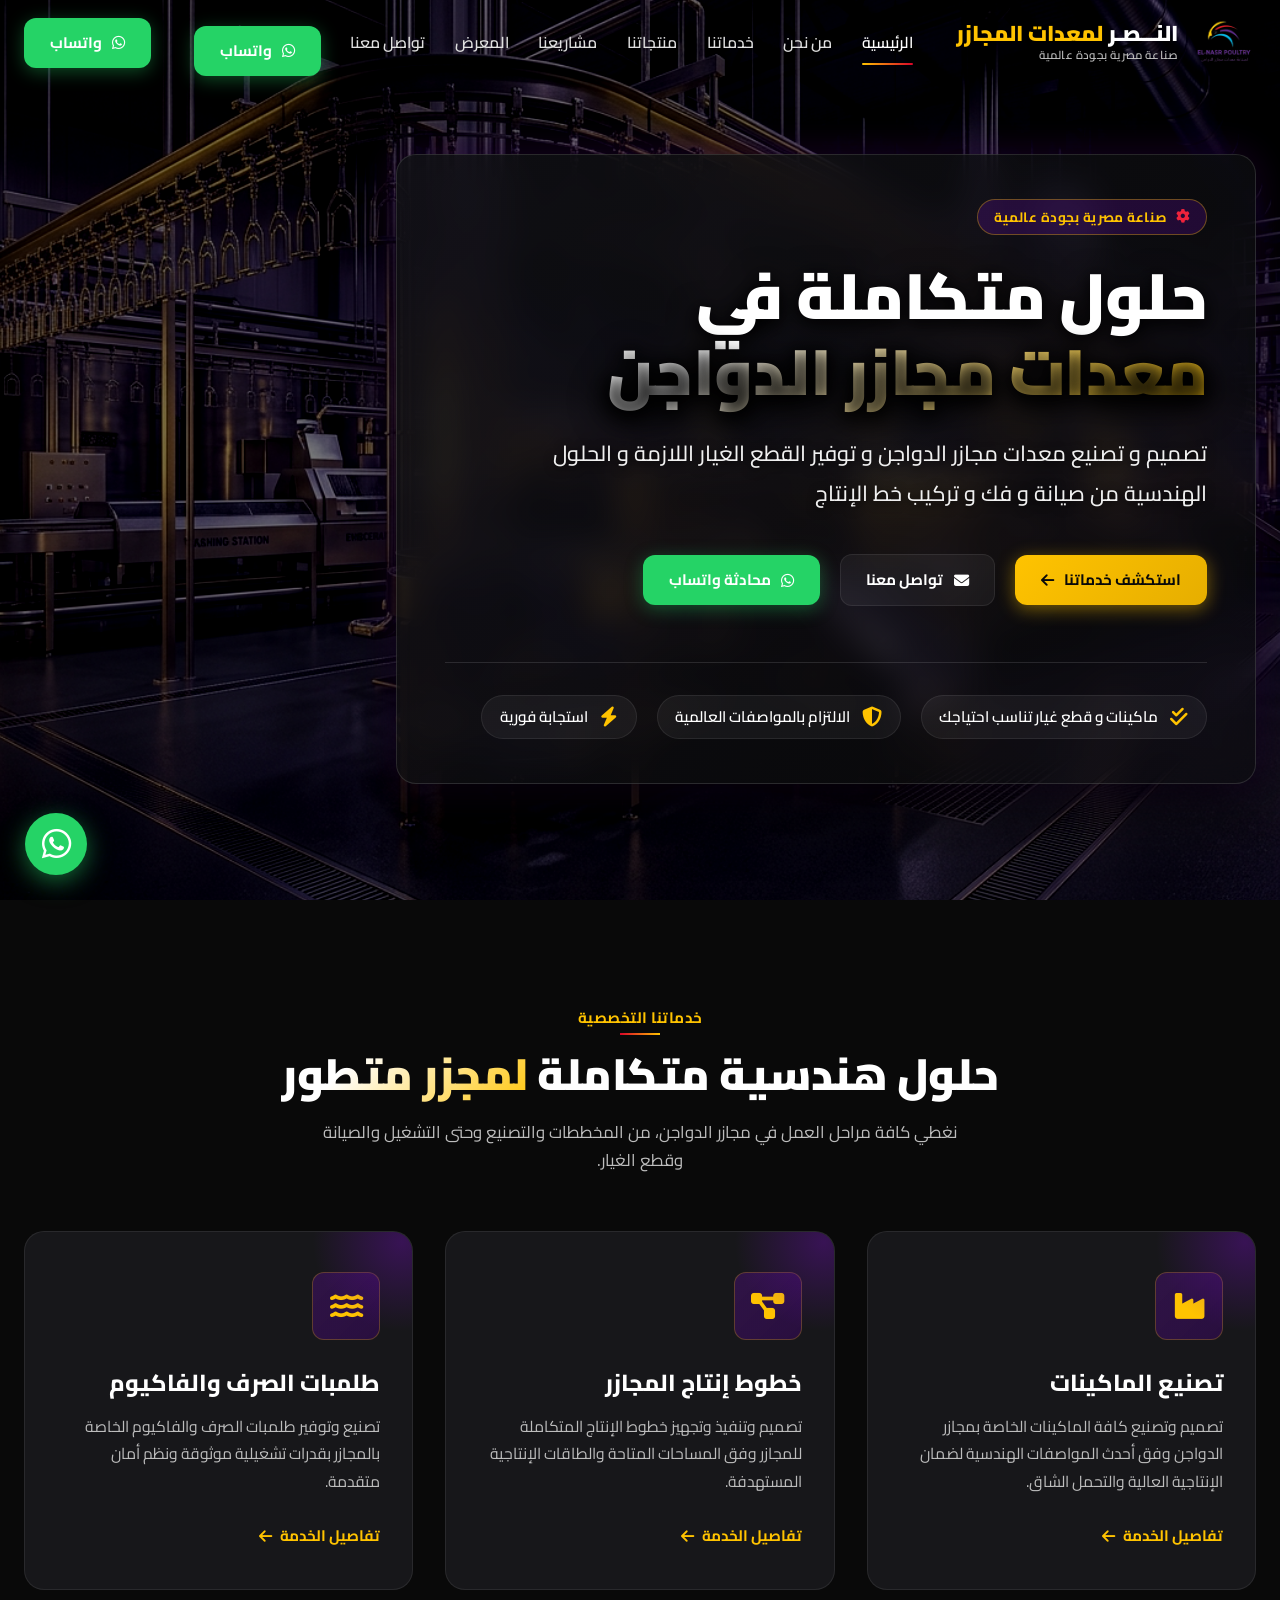
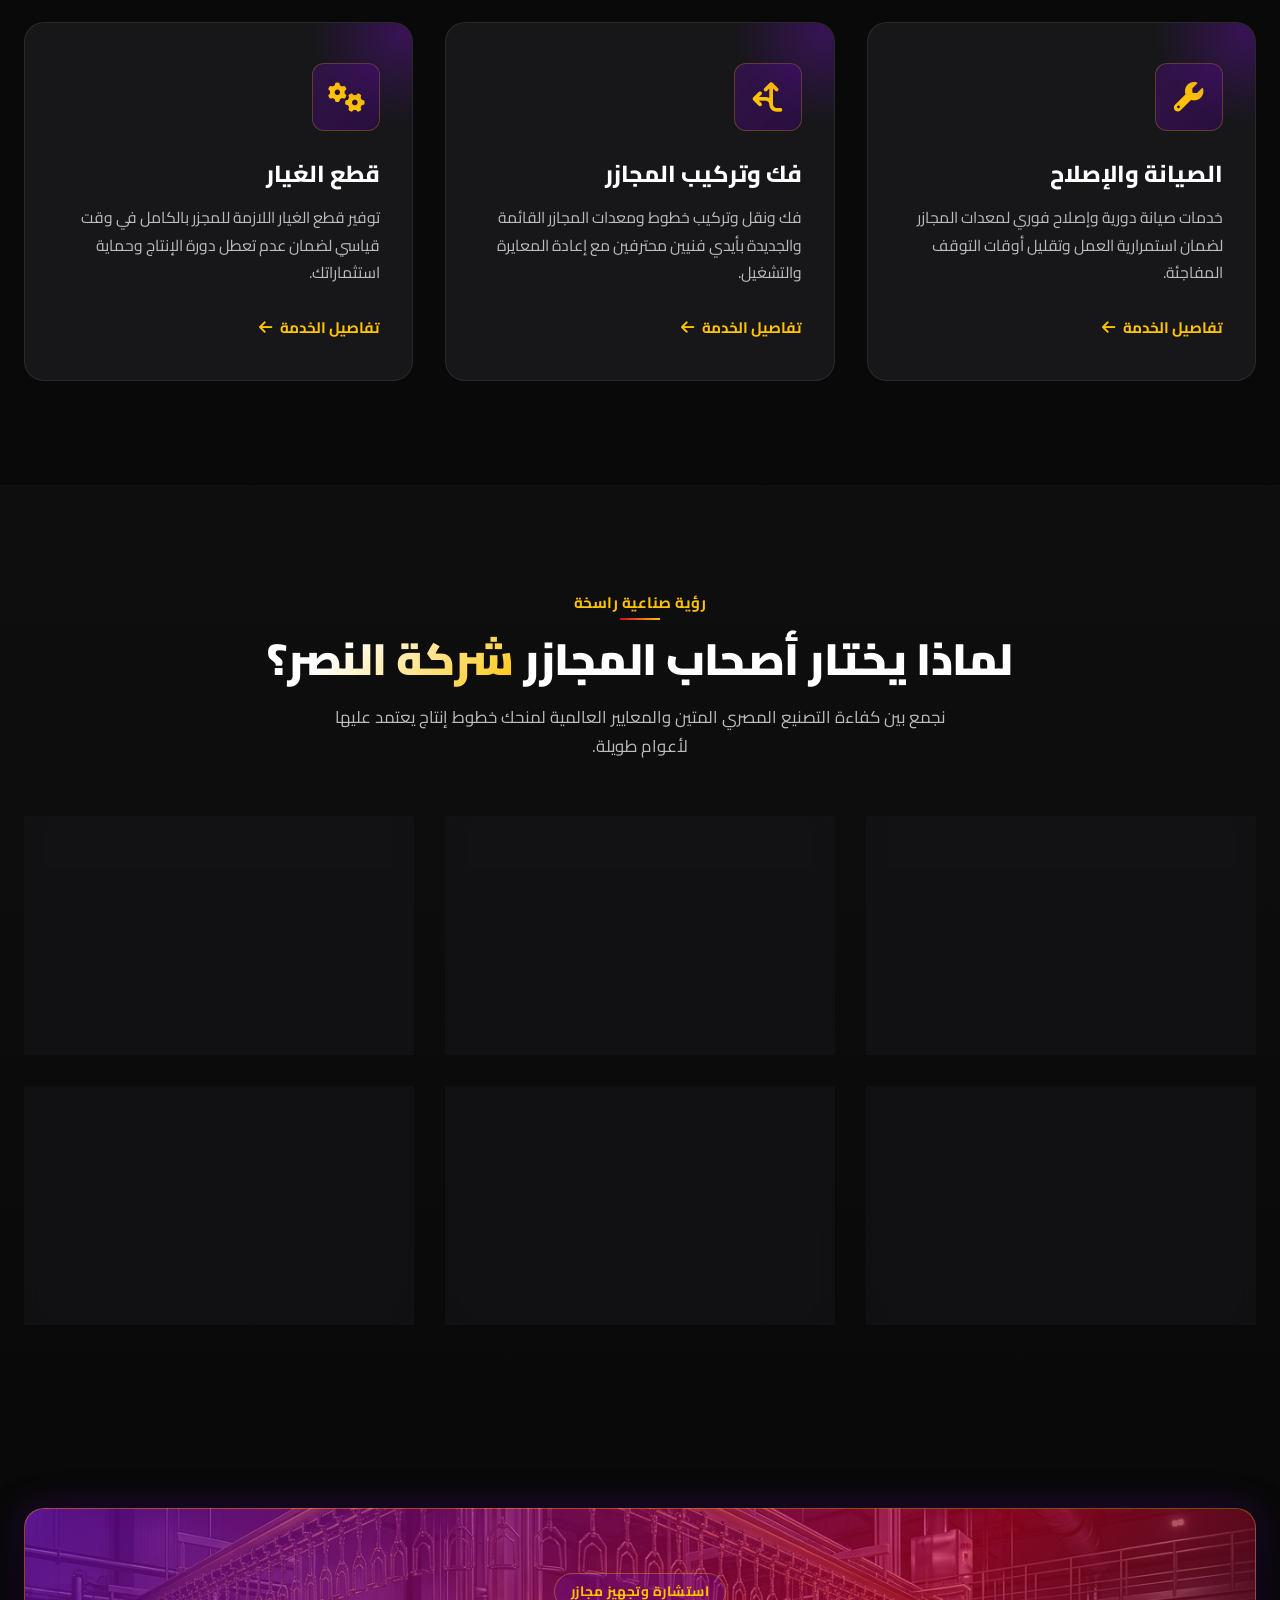
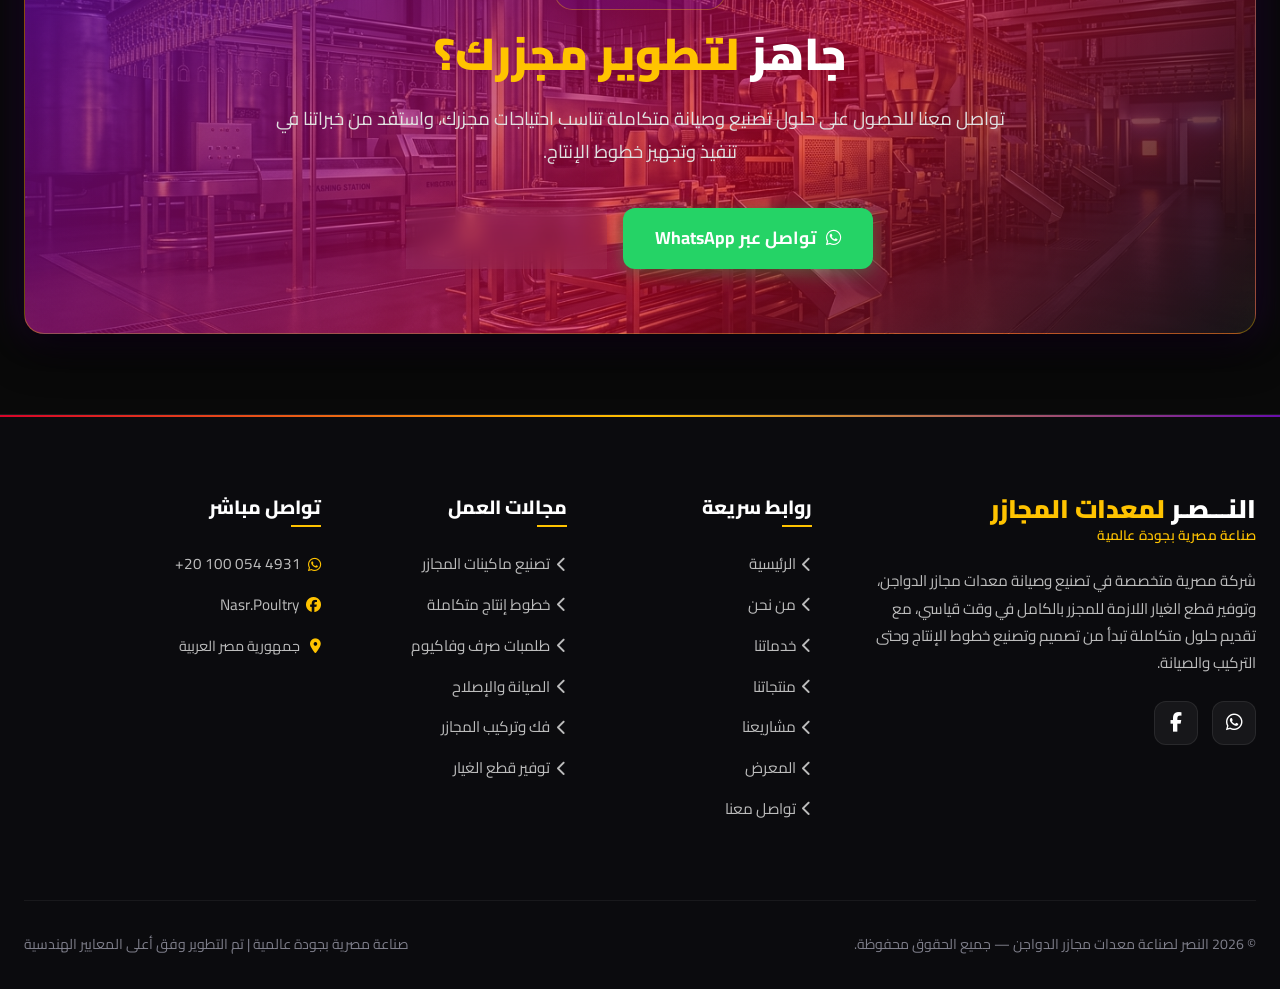
==== index.html @ d2e93f68 "Initial upload" ====
<!DOCTYPE html>
<html lang="ar" dir="rtl">
<head>
  <meta charset="UTF-8">
  <meta name="viewport" content="width=device-width, initial-scale=1.0">
  <title>النصر لصناعة معدات مجازر الدواجن | صناعة مصرية بجودة عالمية</title>
  <meta name="description" content="النصر لصناعة معدات مجازر الدواجن — شركة مصرية متخصصة في تصنيع وصيانة معدات مجازر الدواجن، وتوفير قطع الغيار وحلول خطوط الإنتاج المتكاملة.">
  <meta name="keywords" content="مجازر دواجن, معدات مجازر, تصنيع ماكينات مجازر, طلمبات فاكيوم, قطع غيار مجازر, صيانة مجازر الدواجن, مصر">
  
  <!-- Open Graph -->
  <meta property="og:title" content="النصر لصناعة معدات مجازر الدواجن | صناعة مصرية بجودة عالمية">
  <meta property="og:description" content="تصميم وتصنيع وتركيب وصيانة معدات وخطوط إنتاج مجازر الدواجن بأعلى معايير الجودة العالمية.">
  <meta property="og:type" content="website">
  <meta property="og:image" content="assets/images/hero.jpg">
  
  <!-- Favicon -->
  <link rel="icon" type="image/svg+xml" href="assets/icons/favicon.svg">
  
  <!-- Font Awesome Icons -->
  <link rel="stylesheet" href="https://cdnjs.cloudflare.com/ajax/libs/font-awesome/6.5.1/css/all.min.css">
  
  <!-- Core CSS -->
  <link rel="stylesheet" href="css/style.css">
</head>
<body>

  <!-- Loading Screen -->
  <div id="preloader">
    <div class="preloader-content">
      <div class="preloader-emblem">
        <div class="preloader-ring"></div>
        <div class="preloader-center-icon">ن</div>
      </div>
      <h2 class="preloader-brand-title">النـــصـر <span>لمعدات المجازر</span></h2>
      <p class="preloader-brand-slogan">صناعة مصرية بجودة عالمية</p>
    </div>
  </div>

  <!-- Sticky Navbar -->
  <header class="site-header">
    <div class="container nav-inner">
      <a href="index.html" class="brand-logo-link" aria-label="النصر لمعدات المجازر">
        <img src="assets/images/logo.png" alt="شعار النصر" class="brand-logo-img" onerror="this.onerror=null; this.src='assets/images/logo.svg';">
        <div class="brand-text-block">
          <span class="brand-name">النـــصـر <span>لمعدات المجازر</span></span>
          <span class="brand-tagline">صناعة مصرية بجودة عالمية</span>
        </div>
      </a>

      <!-- Desktop & Mobile Nav Links -->
      <nav class="nav-links-wrapper" id="primaryNav">
        <a href="index.html" class="nav-link active">الرئيسية</a>
        <a href="about.html" class="nav-link">من نحن</a>
        <a href="services.html" class="nav-link">خدماتنا</a>
        <a href="products.html" class="nav-link">منتجاتنا</a>
        <a href="projects.html" class="nav-link">مشاريعنا</a>
        <a href="gallery.html" class="nav-link">المعرض</a>
        <a href="contact.html" class="nav-link">تواصل معنا</a>
        
        <div class="nav-cta-group mobile-only" style="margin-top: 1rem;">
          <a href="https://wa.me/201000544931" target="_blank" rel="noopener noreferrer" class="btn btn-whatsapp" style="width: 100%;">
            <i class="fa-brands fa-whatsapp"></i> واتساب
          </a>
        </div>
      </nav>

      <!-- Header Action Group -->
      <div class="nav-cta-group">
        <a href="https://wa.me/201000544931" target="_blank" rel="noopener noreferrer" class="btn btn-whatsapp hide-mobile">
          <i class="fa-brands fa-whatsapp"></i> واتساب
        </a>
        <button class="mobile-nav-toggle" aria-label="تبديل القائمة">
          <i class="fa-solid fa-bars"></i>
        </button>
      </div>
    </div>
  </header>

  <main id="mainContent">

    <!-- Hero Section -->
    <section class="hero-section">
      <div class="hero-background-wrapper">
        <img src="assets/images/hero.jpg" alt="معدات وخطوط إنتاج مجازر الدواجن" class="hero-media-bg">
        <div class="hero-overlay"></div>
        <div class="hero-industrial-grid"></div>
      </div>

      <div class="container">
        <div class="hero-content">
          <div class="badge-tag hero-badge">
            <i class="fa-solid fa-gear fa-spin" style="--fa-animation-duration: 10s;"></i>
            صناعة مصرية بجودة عالمية
          </div>
          
          <h1 class="hero-title">
            حلول متكاملة في <br>
            <span class="highlight-gradient">معدات مجازر الدواجن</span>
          </h1>

          <p class="hero-description">
            تصميم و تصنيع معدات مجازر الدواجن و توفير القطع الغيار اللازمة و الحلول الهندسية من صيانة و فك و تركيب خط الإنتاج
          </p>

          <div class="hero-cta-group">
            <a href="services.html" class="btn btn-primary">
              <span>استكشف خدماتنا</span>
              <i class="fa-solid fa-arrow-left"></i>
            </a>
            <a href="contact.html" class="btn btn-outline">
              <i class="fa-solid fa-envelope"></i>
              <span>تواصل معنا</span>
            </a>
            <a href="https://wa.me/201000544931" target="_blank" rel="noopener noreferrer" class="btn btn-whatsapp">
              <i class="fa-brands fa-whatsapp"></i>
              <span>محادثة واتساب</span>
            </a>
          </div>

          <!-- Hero Highlights Strip -->
          <div class="hero-features-strip">
            <div class="hero-feature-item">
              <i class="fa-solid fa-check-double"></i>
              <span>ماكينات و قطع غيار تناسب احتياجك</span>
            </div>
            <div class="hero-feature-item">
              <i class="fa-solid fa-shield-halved"></i>
              <span>الالتزام بالمواصفات العالمية </span>
            </div>
            <div class="hero-feature-item">
              <i class="fa-solid fa-bolt"></i>
              <span>استجابة فورية</span>
            </div>
          </div>
        </div>
      </div>
    </section>

    <!-- Fast Services Section -->
    <section class="services-section">
      <div class="container">
        <div class="section-header reveal">
          <span class="sub-badge">خدماتنا التخصصية</span>
          <h2 class="section-title">حلول هندسية متكاملة <span>لمجزر متطور</span></h2>
          <p class="section-desc">
            نغطي كافة مراحل العمل في مجازر الدواجن، من المخططات والتصنيع وحتى التشغيل والصيانة وقطع الغيار.
          </p>
        </div>

        <div class="services-grid">
          <!-- Service Card 1 -->
          <div class="service-card reveal">
            <div class="service-card-glow"></div>
            <div class="service-icon-box">
              <i class="fa-solid fa-industry"></i>
            </div>
            <h3 class="service-title">تصنيع الماكينات</h3>
            <p class="service-desc">
              تصميم وتصنيع كافة الماكينات الخاصة بمجازر الدواجن وفق أحدث المواصفات الهندسية لضمان الإنتاجية العالية والتحمل الشاق.
            </p>
            <a href="services.html" class="service-link">
              <span>تفاصيل الخدمة</span>
              <i class="fa-solid fa-arrow-left"></i>
            </a>
          </div>

          <!-- Service Card 2 -->
          <div class="service-card reveal">
            <div class="service-card-glow"></div>
            <div class="service-icon-box">
              <i class="fa-solid fa-diagram-project"></i>
            </div>
            <h3 class="service-title">خطوط إنتاج المجازر</h3>
            <p class="service-desc">
              تصميم وتنفيذ وتجهيز خطوط الإنتاج المتكاملة للمجازر وفق المساحات المتاحة والطاقات الإنتاجية المستهدفة.
            </p>
            <a href="services.html" class="service-link">
              <span>تفاصيل الخدمة</span>
              <i class="fa-solid fa-arrow-left"></i>
            </a>
          </div>

          <!-- Service Card 3 -->
          <div class="service-card reveal">
            <div class="service-card-glow"></div>
            <div class="service-icon-box">
              <i class="fa-solid fa-water"></i>
            </div>
            <h3 class="service-title">طلمبات الصرف والفاكيوم</h3>
            <p class="service-desc">
              تصنيع وتوفير طلمبات الصرف والفاكيوم الخاصة بالمجازر بقدرات تشغيلية موثوقة ونظم أمان متقدمة.
            </p>
            <a href="services.html" class="service-link">
              <span>تفاصيل الخدمة</span>
              <i class="fa-solid fa-arrow-left"></i>
            </a>
          </div>

          <!-- Service Card 4 -->
          <div class="service-card reveal">
            <div class="service-card-glow"></div>
            <div class="service-icon-box">
              <i class="fa-solid fa-wrench"></i>
            </div>
            <h3 class="service-title">الصيانة والإصلاح</h3>
            <p class="service-desc">
              خدمات صيانة دورية وإصلاح فوري لمعدات المجازر لضمان استمرارية العمل وتقليل أوقات التوقف المفاجئة.
            </p>
            <a href="services.html" class="service-link">
              <span>تفاصيل الخدمة</span>
              <i class="fa-solid fa-arrow-left"></i>
            </a>
          </div>

          <!-- Service Card 5 -->
          <div class="service-card reveal">
            <div class="service-card-glow"></div>
            <div class="service-icon-box">
              <i class="fa-solid fa-arrows-split-up-and-left"></i>
            </div>
            <h3 class="service-title">فك وتركيب المجازر</h3>
            <p class="service-desc">
              فك ونقل وتركيب خطوط ومعدات المجازر القائمة والجديدة بأيدي فنيين محترفين مع إعادة المعايرة والتشغيل.
            </p>
            <a href="services.html" class="service-link">
              <span>تفاصيل الخدمة</span>
              <i class="fa-solid fa-arrow-left"></i>
            </a>
          </div>

          <!-- Service Card 6 -->
          <div class="service-card reveal">
            <div class="service-card-glow"></div>
            <div class="service-icon-box">
              <i class="fa-solid fa-gears"></i>
            </div>
            <h3 class="service-title">قطع الغيار</h3>
            <p class="service-desc">
              توفير قطع الغيار اللازمة للمجزر بالكامل في وقت قياسي لضمان عدم تعطل دورة الإنتاج وحماية استثماراتك.
            </p>
            <a href="services.html" class="service-link">
              <span>تفاصيل الخدمة</span>
              <i class="fa-solid fa-arrow-left"></i>
            </a>
          </div>
        </div>
      </div>
    </section>

    <!-- Why Al-Nasr Section -->
    <section class="why-us-section">
      <div class="container">
        <div class="section-header reveal">
          <span class="sub-badge">رؤية صناعية راسخة</span>
          <h2 class="section-title">لماذا يختار أصحاب المجازر <span>شركة النصر؟</span></h2>
          <p class="section-desc">
            نجمع بين كفاءة التصنيع المصري المتين والمعايير العالمية لمنحك خطوط إنتاج يعتمد عليها لأعوام طويلة.
          </p>
        </div>

        <div class="why-grid">
          <div class="why-item-card reveal">
            <span class="why-badge-num">01</span>
            <div class="why-item-icon">
              <i class="fa-solid fa-flag"></i>
            </div>
            <h3 class="why-item-title">صناعة مصرية</h3>
            <p class="why-item-desc">
              فخر الصناعة الوطنية بأيدي مهندسين وفنيين مصريين يفهمون تمامًا بيئة العمل واحتياجات السوق المحلي.
            </p>
          </div>

          <div class="why-item-card reveal">
            <span class="why-badge-num">02</span>
            <div class="why-item-icon">
              <i class="fa-solid fa-award"></i>
            </div>
            <h3 class="why-item-title">جودة عالمية</h3>
            <p class="why-item-desc">
              نلتزم بأعلى مواصفات الستانلس ستيل المقاوم للصدأ ومكونات الحركة عالية التحمل وفق المقاييس الدولية.
            </p>
          </div>

          <div class="why-item-card reveal">
            <span class="why-badge-num">03</span>
            <div class="why-item-icon">
              <i class="fa-solid fa-stopwatch"></i>
            </div>
            <h3 class="why-item-title">سرعة التنفيذ</h3>
            <p class="why-item-desc">
              إنجاز تصنيع وتوريد المعدات وتوفير قطع الغيار في وقت قياسي لتفادي أي تأخير في خطط عملائنا.
            </p>
          </div>

          <div class="why-item-card reveal">
            <span class="why-badge-num">04</span>
            <div class="why-item-icon">
              <i class="fa-solid fa-cubes"></i>
            </div>
            <h3 class="why-item-title">حلول متكاملة</h3>
            <p class="why-item-desc">
              من الفكرة والرسم الهندسي حتى التصنيع والتركيب والتشغيل التجريبي الشامل وتدريب المشغلين.
            </p>
          </div>

          <div class="why-item-card reveal">
            <span class="why-badge-num">05</span>
            <div class="why-item-icon">
              <i class="fa-solid fa-microchip"></i>
            </div>
            <h3 class="why-item-title">خبرة فنية</h3>
            <p class="why-item-desc">
              كفاءة هندسية دقيقة في التعامل مع تفاصيل الميكانيكا والهيدروليك ونظم الفاكيوم والسيور الناقلة.
            </p>
          </div>

          <div class="why-item-card reveal">
            <span class="why-badge-num">06</span>
            <div class="why-item-icon">
              <i class="fa-solid fa-headset"></i>
            </div>
            <h3 class="why-item-title">خدمة ما بعد البيع</h3>
            <p class="why-item-desc">
              دعم فني مستمر وجاهزية لخدمات الصيانة وتوفير البدائل وقطع الغيار للحفاظ على استمرارية إنتاجك.
            </p>
          </div>
        </div>
      </div>
    </section>

    <!-- CTA Section -->
    <section class="cta-banner-section">
      <div class="container">
        <div class="cta-banner-card reveal">
          <div class="cta-banner-content">
            <span class="badge-tag" style="margin-bottom: 1rem;">استشارة وتجهيز مجازر</span>
            <h2 class="cta-banner-title">جاهز <span>لتطوير مجزرك؟</span></h2>
            <p class="cta-banner-desc">
              تواصل معنا للحصول على حلول تصنيع وصيانة متكاملة تناسب احتياجات مجزرك، واستفد من خبراتنا في تنفيذ وتجهيز خطوط الإنتاج.
            </p>
            <div style="display: flex; justify-content: center; gap: 1rem; flex-wrap: wrap;">
              <a href="https://wa.me/201000544931" target="_blank" rel="noopener noreferrer" class="btn btn-whatsapp" style="font-size: 1.1rem; padding: 0.9rem 2rem;">
                <i class="fa-brands fa-whatsapp"></i>
                <span>تواصل عبر WhatsApp</span>
              </a>
              <a href="contact.html" class="btn btn-outline" style="font-size: 1.1rem; padding: 0.9rem 2rem;">
                <i class="fa-solid fa-phone"></i>
                <span>بيانات الاتصال</span>
              </a>
            </div>
          </div>
        </div>
      </div>
    </section>

  </main>

  <!-- Footer -->
  <footer class="site-footer">
    <div class="container">
      <div class="footer-grid">
        <!-- Brand Info -->
        <div class="footer-brand-info">
          <div class="brand-text-block">
            <span class="brand-name" style="font-size: 1.6rem;">النـــصـر <span>لمعدات المجازر</span></span>
            <span class="brand-tagline" style="color: var(--yellow); font-size: 0.85rem;">صناعة مصرية بجودة عالمية</span>
          </div>
          <p>
            شركة مصرية متخصصة في تصنيع وصيانة معدات مجازر الدواجن، وتوفير قطع الغيار اللازمة للمجزر بالكامل في وقت قياسي، مع تقديم حلول متكاملة تبدأ من تصميم وتصنيع خطوط الإنتاج وحتى التركيب والصيانة.
          </p>
          <div class="footer-social-links">
            <a href="https://wa.me/201000544931" target="_blank" rel="noopener noreferrer" class="social-icon-btn whatsapp" aria-label="واتساب شركة النصر">
              <i class="fa-brands fa-whatsapp"></i>
            </a>
            <a href="https://www.facebook.com/Nasr.Poultry" target="_blank" rel="noopener noreferrer" class="social-icon-btn facebook" aria-label="فيسبوك شركة النصر">
              <i class="fa-brands fa-facebook-f"></i>
            </a>
          </div>
        </div>

        <!-- Quick Links -->
        <div>
          <h4 class="footer-col-title">روابط سريعة</h4>
          <ul class="footer-links-list">
            <li><a href="index.html"><i class="fa-solid fa-chevron-left"></i> الرئيسية</a></li>
            <li><a href="about.html"><i class="fa-solid fa-chevron-left"></i> من نحن</a></li>
            <li><a href="services.html"><i class="fa-solid fa-chevron-left"></i> خدماتنا</a></li>
            <li><a href="products.html"><i class="fa-solid fa-chevron-left"></i> منتجاتنا</a></li>
            <li><a href="projects.html"><i class="fa-solid fa-chevron-left"></i> مشاريعنا</a></li>
            <li><a href="gallery.html"><i class="fa-solid fa-chevron-left"></i> المعرض</a></li>
            <li><a href="contact.html"><i class="fa-solid fa-chevron-left"></i> تواصل معنا</a></li>
          </ul>
        </div>

        <!-- Services Links -->
        <div>
          <h4 class="footer-col-title">مجالات العمل</h4>
          <ul class="footer-links-list">
            <li><a href="services.html"><i class="fa-solid fa-chevron-left"></i> تصنيع ماكينات المجازر</a></li>
            <li><a href="services.html"><i class="fa-solid fa-chevron-left"></i> خطوط إنتاج متكاملة</a></li>
            <li><a href="services.html"><i class="fa-solid fa-chevron-left"></i> طلمبات صرف وفاكيوم</a></li>
            <li><a href="services.html"><i class="fa-solid fa-chevron-left"></i> الصيانة والإصلاح</a></li>
            <li><a href="services.html"><i class="fa-solid fa-chevron-left"></i> فك وتركيب المجازر</a></li>
            <li><a href="services.html"><i class="fa-solid fa-chevron-left"></i> توفير قطع الغيار</a></li>
          </ul>
        </div>

        <!-- Direct Contact -->
        <div>
          <h4 class="footer-col-title">تواصل مباشر</h4>
          <ul class="footer-links-list">
            <li>
              <a href="https://wa.me/201000544931" target="_blank" rel="noopener noreferrer">
                <i class="fa-brands fa-whatsapp text-yellow"></i>
                <span dir="ltr">+20 100 054 4931</span>
              </a>
            </li>
            <li>
              <a href="https://www.facebook.com/Nasr.Poultry" target="_blank" rel="noopener noreferrer">
                <i class="fa-brands fa-facebook text-yellow"></i>
                <span>Nasr.Poultry</span>
              </a>
            </li>
            <li>
              <span style="color: var(--gray); font-size: 0.9rem;">
                <i class="fa-solid fa-location-dot text-yellow" style="margin-left: 0.4rem;"></i>
                جمهورية مصر العربية
              </span>
            </li>
          </ul>
        </div>
      </div>

      <div class="footer-bottom-bar">
        <div>
          &copy; 2026 النصر لصناعة معدات مجازر الدواجن — جميع الحقوق محفوظة.
        </div>
        <div>
          صناعة مصرية بجودة عالمية | تم التطوير وفق أعلى المعايير الهندسية
        </div>
      </div>
    </div>
  </footer>

  <!-- Floating WhatsApp Button -->
  <a href="https://wa.me/201000544931" target="_blank" rel="noopener noreferrer" class="floating-whatsapp-btn" aria-label="تواصل فوري عبر الواتساب">
    <i class="fa-brands fa-whatsapp"></i>
    <span class="floating-whatsapp-tooltip">تواصل معنا عبر واتساب</span>
  </a>

  <!-- Back To Top Button -->
  <button id="backToTopBtn" class="back-to-top-btn" aria-label="الرجوع للأعلى">
    <i class="fa-solid fa-arrow-up"></i>
  </button>

  <!-- Core Scripts -->
  <script src="js/main.js"></script>
</body>
</html>
---- css/style.css ----
/* ==========================================================================
   AL-NASR POULTRY EQUIPMENT (النصر لصناعة معدات مجازر الدواجن)
   Core Stylesheet - Dark Industrial Luxury Theme
   ========================================================================== */

@import url('https://fonts.googleapis.com/css2?family=Cairo:wght@300;400;500;600;700;800;900&family=Tajawal:wght@400;500;700;900&display=swap');

/* --- CSS Variables --- */
:root {
  /* Brand Palette */
  --primary-purple: #6A0DAD;
  --dark-purple: #3B0764;
  --deep-purple: #230438;
  --light-purple: #9b2bf0;
  --red: #D90429;
  --dark-red: #9B031E;
  --bright-red: #EF233C;
  --yellow: #FFC300;
  --yellow-hover: #FFD000;
  --yellow-glow: rgba(255, 195, 0, 0.45);
  
  /* Neutral Industrial Dark Shades */
  --black: #090909;
  --dark: #111111;
  --dark-card: #17171A;
  --dark-surface: #1E1E24;
  --dark-border: rgba(255, 255, 255, 0.08);
  --dark-border-hover: rgba(255, 195, 0, 0.3);
  --glass-bg: rgba(17, 17, 17, 0.75);
  --glass-border: rgba(255, 255, 255, 0.12);
  
  /* Text Colors */
  --white: #FFFFFF;
  --gray: #BDBDBD;
  --light-gray: #E0E0E0;
  --muted-gray: #7E7E8A;

  /* Typography */
  --font-main: 'Cairo', system-ui, -apple-system, sans-serif;
  --font-secondary: 'Tajawal', system-ui, -apple-system, sans-serif;

  /* UI Transitions & Shadows */
  --transition-fast: 0.2s cubic-bezier(0.4, 0, 0.2, 1);
  --transition-normal: 0.35s cubic-bezier(0.4, 0, 0.2, 1);
  --transition-slow: 0.6s cubic-bezier(0.4, 0, 0.2, 1);
  
  --shadow-sm: 0 4px 12px rgba(0, 0, 0, 0.4);
  --shadow-md: 0 8px 24px rgba(0, 0, 0, 0.6);
  --shadow-lg: 0 16px 40px rgba(0, 0, 0, 0.8);
  --shadow-purple: 0 0 35px rgba(106, 13, 173, 0.35);
  --shadow-red: 0 0 30px rgba(217, 4, 41, 0.35);
  --shadow-yellow: 0 0 25px rgba(255, 195, 0, 0.35);

  --radius-sm: 6px;
  --radius-md: 12px;
  --radius-lg: 20px;
  --radius-full: 9999px;
  
  /* Spacing */
  --container-max: 1280px;
  --nav-height: 86px;
}

/* --- Base Reset & Box Sizing --- */
*, *::before, *::after {
  box-sizing: border-box;
  margin: 0;
  padding: 0;
}

html {
  scroll-behavior: smooth;
  font-size: 16px;
  overflow-x: hidden;
  direction: rtl;
}

body {
  font-family: var(--font-main);
  background-color: var(--black);
  color: var(--white);
  line-height: 1.7;
  overflow-x: hidden;
  background-image: 
    radial-gradient(circle at 10% 20%, rgba(59, 7, 100, 0.18) 0%, transparent 40%),
    radial-gradient(circle at 90% 80%, rgba(217, 4, 41, 0.12) 0%, transparent 40%),
    linear-gradient(to bottom, #090909 0%, #0d0d10 50%, #090909 100%);
  background-attachment: fixed;
  min-height: 100vh;
  -webkit-font-smoothing: antialiased;
  -moz-osx-font-smoothing: grayscale;
}

/* --- Global Utilities & Container --- */
.container {
  width: 100%;
  max-width: var(--container-max);
  margin-inline: auto;
  padding-inline: 1.5rem;
}

a {
  color: inherit;
  text-decoration: none;
  transition: var(--transition-fast);
}

img, video {
  max-width: 100%;
  height: auto;
  display: block;
}

button, input, textarea, select {
  font-family: inherit;
  font-size: inherit;
  border: none;
  outline: none;
}

ul, ol {
  list-style: none;
}

/* --- Typography Helpers --- */
h1, h2, h3, h4, h5, h6 {
  font-family: var(--font-main);
  font-weight: 800;
  line-height: 1.25;
  color: var(--white);
}

.text-yellow { color: var(--yellow); }
.text-red { color: var(--bright-red); }
.text-purple { color: var(--light-purple); }
.text-gray { color: var(--gray); }
.text-muted { color: var(--muted-gray); }

.badge-tag {
  display: inline-flex;
  align-items: center;
  gap: 0.5rem;
  background: rgba(106, 13, 173, 0.25);
  border: 1px solid rgba(255, 195, 0, 0.35);
  color: var(--yellow);
  padding: 0.35rem 1rem;
  border-radius: var(--radius-full);
  font-size: 0.85rem;
  font-weight: 700;
  text-transform: uppercase;
  letter-spacing: 0.5px;
  width: fit-content;
}

.badge-tag i {
  color: var(--bright-red);
}

.section-header {
  text-align: center;
  max-width: 780px;
  margin: 0 auto 3.5rem auto;
  position: relative;
}

.section-header .sub-badge {
  display: inline-block;
  color: var(--yellow);
  font-size: 0.95rem;
  font-weight: 700;
  margin-bottom: 0.75rem;
  letter-spacing: 0.5px;
  position: relative;
  padding-bottom: 0.25rem;
}

.section-header .sub-badge::after {
  content: '';
  position: absolute;
  bottom: 0;
  left: 50%;
  transform: translateX(-50%);
  width: 40px;
  height: 2px;
  background: linear-gradient(90deg, var(--red), var(--yellow));
}

.section-title {
  font-size: clamp(2rem, 3.5vw, 2.75rem);
  font-weight: 900;
  margin-bottom: 1rem;
  letter-spacing: -0.5px;
}

.section-title span {
  background: linear-gradient(135deg, var(--white) 30%, var(--yellow) 100%);
  -webkit-background-clip: text;
  -webkit-text-fill-color: transparent;
}

.section-desc {
  font-size: 1.05rem;
  color: var(--gray);
  max-width: 650px;
  margin-inline: auto;
}

/* ==========================================================================
   Loading Screen
   ========================================================================== */
#preloader {
  position: fixed;
  top: 0;
  left: 0;
  width: 100%;
  height: 100%;
  background: #090909;
  z-index: 99999;
  display: flex;
  align-items: center;
  justify-content: center;
  flex-direction: column;
  transition: opacity 0.6s ease, visibility 0.6s ease;
}

#preloader.loaded {
  opacity: 0;
  visibility: hidden;
  pointer-events: none;
}

.preloader-content {
  text-align: center;
  display: flex;
  flex-direction: column;
  align-items: center;
}

.preloader-emblem {
  width: 84px;
  height: 84px;
  position: relative;
  margin-bottom: 1.5rem;
}

.preloader-ring {
  width: 100%;
  height: 100%;
  border-radius: 50%;
  border: 3px solid rgba(255, 255, 255, 0.05);
  border-top-color: var(--yellow);
  border-right-color: var(--bright-red);
  border-bottom-color: var(--primary-purple);
  animation: spin 1.2s cubic-bezier(0.5, 0, 0.5, 1) infinite;
}

.preloader-center-icon {
  position: absolute;
  top: 50%;
  left: 50%;
  transform: translate(-50%, -50%);
  font-size: 2rem;
  font-weight: 900;
  color: var(--white);
  font-family: var(--font-main);
}

.preloader-brand-title {
  font-size: 2.2rem;
  font-weight: 900;
  letter-spacing: 1px;
  color: var(--white);
  margin-bottom: 0.35rem;
}

.preloader-brand-title span {
  color: var(--yellow);
}

.preloader-brand-slogan {
  font-size: 0.95rem;
  font-weight: 600;
  color: var(--gray);
  letter-spacing: 0.5px;
  position: relative;
  padding-top: 0.5rem;
}

.preloader-brand-slogan::before {
  content: '';
  display: block;
  width: 50px;
  height: 2px;
  margin: 0 auto 0.5rem auto;
  background: linear-gradient(90deg, var(--red), var(--yellow));
}

@keyframes spin {
  to { transform: rotate(360deg); }
}

/* ==========================================================================
   Header & Navigation
   ========================================================================== */
.site-header {
  position: fixed;
  top: 0;
  left: 0;
  right: 0;
  height: var(--nav-height);
  z-index: 1000;
  transition: all var(--transition-normal);
  background: transparent;
}

.site-header.scrolled {
  background: rgba(13, 13, 16, 0.9);
  backdrop-filter: blur(16px);
  -webkit-backdrop-filter: blur(16px);
  border-bottom: 1px solid var(--glass-border);
  box-shadow: 0 10px 30px rgba(0, 0, 0, 0.5);
  height: 76px;
}

.nav-inner {
  display: flex;
  align-items: center;
  justify-content: space-between;
  height: 100%;
}

/* Brand Logo */
.brand-logo-link {
  display: flex;
  align-items: center;
  gap: 0.85rem;
  z-index: 1001;
}

.brand-logo-img {
  height: 48px;
  width: auto;
  object-fit: contain;
}

.brand-text-block {
  display: flex;
  flex-direction: column;
}

.brand-name {
  font-size: 1.35rem;
  font-weight: 900;
  color: var(--white);
  line-height: 1.15;
}

.brand-name span {
  color: var(--yellow);
}

.brand-tagline {
  font-size: 0.72rem;
  font-weight: 600;
  color: var(--gray);
  letter-spacing: 0.2px;
}

/* Navigation Links */
.nav-links-wrapper {
  display: flex;
  align-items: center;
  gap: 1.85rem;
}

.nav-link {
  font-size: 0.98rem;
  font-weight: 600;
  color: var(--light-gray);
  position: relative;
  padding: 0.4rem 0;
  transition: color var(--transition-fast);
}

.nav-link::after {
  content: '';
  position: absolute;
  bottom: -2px;
  right: 0;
  width: 0;
  height: 2px;
  background: linear-gradient(90deg, var(--yellow), var(--red));
  transition: width var(--transition-fast);
  border-radius: 2px;
}

.nav-link:hover,
.nav-link.active {
  color: var(--white);
}

.nav-link:hover::after,
.nav-link.active::after {
  width: 100%;
}

.nav-cta-group {
  display: flex;
  align-items: center;
  gap: 1rem;
}

/* Buttons System */
.btn {
  display: inline-flex;
  align-items: center;
  justify-content: center;
  gap: 0.65rem;
  font-size: 0.95rem;
  font-weight: 700;
  padding: 0.75rem 1.6rem;
  border-radius: var(--radius-md);
  cursor: pointer;
  transition: all var(--transition-normal);
  text-decoration: none;
  position: relative;
  overflow: hidden;
}

.btn-primary {
  background: linear-gradient(135deg, var(--yellow) 0%, #E6AE00 100%);
  color: var(--black);
  box-shadow: 0 4px 18px var(--yellow-glow);
}

.btn-primary:hover {
  transform: translateY(-2px);
  box-shadow: 0 8px 25px rgba(255, 195, 0, 0.6);
  background: linear-gradient(135deg, var(--yellow-hover) 0%, var(--yellow) 100%);
  color: var(--black);
}

.btn-outline {
  background: rgba(255, 255, 255, 0.05);
  color: var(--white);
  border: 1px solid var(--dark-border);
  backdrop-filter: blur(10px);
}

.btn-outline:hover {
  background: rgba(255, 255, 255, 0.12);
  border-color: var(--yellow);
  color: var(--yellow);
  transform: translateY(-2px);
}

.btn-purple {
  background: linear-gradient(135deg, var(--primary-purple) 0%, var(--dark-purple) 100%);
  color: var(--white);
  box-shadow: 0 4px 18px rgba(106, 13, 173, 0.4);
  border: 1px solid rgba(255, 255, 255, 0.1);
}

.btn-purple:hover {
  background: linear-gradient(135deg, var(--light-purple) 0%, var(--primary-purple) 100%);
  transform: translateY(-2px);
  box-shadow: 0 8px 25px rgba(106, 13, 173, 0.6);
}

.btn-red {
  background: linear-gradient(135deg, var(--bright-red) 0%, var(--red) 100%);
  color: var(--white);
  box-shadow: 0 4px 18px rgba(217, 4, 41, 0.4);
}

.btn-red:hover {
  background: linear-gradient(135deg, #ff3b53 0%, var(--bright-red) 100%);
  transform: translateY(-2px);
  box-shadow: 0 8px 25px rgba(217, 4, 41, 0.6);
}

.btn-whatsapp {
  background: #25D366;
  color: var(--white);
  box-shadow: 0 4px 18px rgba(37, 211, 102, 0.35);
}

.btn-whatsapp:hover {
  background: #20BA5A;
  color: var(--white);
  transform: translateY(-2px);
  box-shadow: 0 8px 25px rgba(37, 211, 102, 0.55);
}

/* Mobile Toggle Hamburger */
.mobile-nav-toggle {
  display: none;
  background: transparent;
  color: var(--white);
  font-size: 1.6rem;
  cursor: pointer;
  z-index: 1001;
  padding: 0.4rem;
}

/* ==========================================================================
   Hero Section
   ========================================================================== */
.hero-section {
  position: relative;
  min-height: 100vh;
  display: flex;
  align-items: center;
  padding-top: calc(var(--nav-height) + 2rem);
  padding-bottom: 5rem;
  overflow: hidden;
}

.hero-background-wrapper {
  position: absolute;
  top: 0;
  left: 0;
  width: 100%;
  height: 100%;
  z-index: -2;
  overflow: hidden;
}

.hero-media-bg {
  width: 100%;
  height: 100%;
  object-fit: cover;
  transform: scale(1.05);
  filter: brightness(0.48) contrast(1.15);
  animation: subtleZoom 25s alternate infinite ease-in-out;
}

.hero-overlay {
  position: absolute;
  top: 0;
  left: 0;
  width: 100%;
  height: 100%;
  z-index: -1;
  background: 
    linear-gradient(to bottom, rgba(9, 9, 9, 0.85) 0%, rgba(9, 9, 9, 0.5) 30%, rgba(9, 9, 9, 0.85) 75%, #090909 100%),
    linear-gradient(to left, rgba(9, 9, 9, 0.96) 0%, rgba(9, 9, 9, 0.85) 45%, rgba(9, 9, 9, 0.55) 100%),
    radial-gradient(circle at 80% 30%, rgba(59, 7, 100, 0.45) 0%, transparent 60%);
}

.hero-industrial-grid {
  position: absolute;
  inset: 0;
  background-size: 50px 50px;
  background-image: 
    linear-gradient(to right, rgba(255, 255, 255, 0.03) 1px, transparent 1px),
    linear-gradient(to bottom, rgba(255, 255, 255, 0.03) 1px, transparent 1px);
  pointer-events: none;
  z-index: -1;
}

.hero-content {
  max-width: 860px;
  position: relative;
  z-index: 10;
  padding: 2.75rem 3rem;
  border-radius: var(--radius-lg);
  background: linear-gradient(135deg, rgba(17, 17, 22, 0.82) 0%, rgba(13, 13, 16, 0.6) 100%);
  backdrop-filter: blur(16px);
  -webkit-backdrop-filter: blur(16px);
  border: 1px solid rgba(255, 255, 255, 0.12);
  box-shadow: 0 25px 60px rgba(0, 0, 0, 0.75), 0 0 40px rgba(106, 13, 173, 0.25);
}

.hero-badge {
  margin-bottom: 1.5rem;
  animation: fadeInDown 0.8s ease forwards;
}

.hero-title {
  font-size: clamp(2.4rem, 5vw, 4.2rem);
  font-weight: 900;
  line-height: 1.18;
  margin-bottom: 1.5rem;
  letter-spacing: -0.5px;
  color: #FFFFFF;
  text-shadow: 0 3px 15px rgba(0, 0, 0, 0.9), 0 6px 30px rgba(0, 0, 0, 0.95);
  animation: fadeInUp 0.9s ease forwards 0.2s;
  opacity: 0;
}

.hero-title .highlight-gradient {
  background: linear-gradient(135deg, #FFFFFF 20%, var(--yellow) 100%);
  -webkit-background-clip: text;
  -webkit-text-fill-color: transparent;
  filter: drop-shadow(0 2px 10px rgba(0, 0, 0, 0.9));
}

.hero-title .highlight-red {
  color: var(--bright-red);
}

.hero-description {
  font-size: clamp(1.1rem, 2vw, 1.35rem);
  color: #F0F0F0;
  max-width: 720px;
  margin-bottom: 2.5rem;
  line-height: 1.85;
  font-weight: 500;
  text-shadow: 0 2px 10px rgba(0, 0, 0, 0.9);
  animation: fadeInUp 0.9s ease forwards 0.4s;
  opacity: 0;
}

.hero-cta-group {
  display: flex;
  flex-wrap: wrap;
  gap: 1.25rem;
  align-items: center;
  animation: fadeInUp 0.9s ease forwards 0.6s;
  opacity: 0;
}

.hero-features-strip {
  display: flex;
  flex-wrap: wrap;
  gap: 1.25rem;
  margin-top: 3.5rem;
  padding-top: 2rem;
  border-top: 1px solid rgba(255, 255, 255, 0.12);
  animation: fadeInUp 0.9s ease forwards 0.8s;
  opacity: 0;
}

.hero-feature-item {
  display: flex;
  align-items: center;
  gap: 0.75rem;
  color: #FFFFFF;
  font-size: 0.95rem;
  font-weight: 600;
  background: rgba(255, 255, 255, 0.05);
  padding: 0.5rem 1.1rem;
  border-radius: var(--radius-full);
  border: 1px solid rgba(255, 255, 255, 0.08);
  backdrop-filter: blur(8px);
}

.hero-feature-item i {
  color: var(--yellow);
  font-size: 1.25rem;
}

/* Page Header (Inner Pages) */
.page-banner {
  padding-top: calc(var(--nav-height) + 3rem);
  padding-bottom: 4.5rem;
  position: relative;
  text-align: center;
  background: 
    linear-gradient(180deg, rgba(35, 4, 56, 0.5) 0%, rgba(17, 17, 20, 0.9) 100%),
    radial-gradient(circle at 50% 0%, rgba(217, 4, 41, 0.25) 0%, transparent 70%);
  border-bottom: 1px solid var(--dark-border);
  overflow: hidden;
}

.page-banner::before {
  content: '';
  position: absolute;
  inset: 0;
  background-size: 40px 40px;
  background-image: 
    linear-gradient(to right, rgba(255, 255, 255, 0.02) 1px, transparent 1px),
    linear-gradient(to bottom, rgba(255, 255, 255, 0.02) 1px, transparent 1px);
  pointer-events: none;
}

.breadcrumb-nav {
  display: flex;
  align-items: center;
  justify-content: center;
  gap: 0.5rem;
  font-size: 0.9rem;
  color: var(--muted-gray);
  margin-top: 1rem;
}

.breadcrumb-nav a:hover {
  color: var(--yellow);
}

.breadcrumb-nav .separator {
  font-size: 0.75rem;
  color: var(--red);
}

.breadcrumb-nav .current {
  color: var(--yellow);
  font-weight: 700;
}

/* ==========================================================================
   Section: Fast Services (Grid)
   ========================================================================== */
.services-section {
  padding: 6.5rem 0;
  position: relative;
}

.services-grid {
  display: grid;
  grid-template-columns: repeat(auto-fill, minmax(360px, 1fr));
  gap: 2rem;
}

.service-card {
  background: var(--dark-card);
  border: 1px solid var(--dark-border);
  border-radius: var(--radius-lg);
  padding: 2.5rem 2rem;
  position: relative;
  overflow: hidden;
  transition: all var(--transition-normal);
  display: flex;
  flex-direction: column;
}

.service-card::before {
  content: '';
  position: absolute;
  top: 0;
  right: 0;
  width: 100%;
  height: 3px;
  background: linear-gradient(90deg, var(--red), var(--yellow));
  opacity: 0;
  transition: opacity var(--transition-normal);
}

.service-card-glow {
  position: absolute;
  top: -80px;
  right: -80px;
  width: 180px;
  height: 180px;
  background: radial-gradient(circle, rgba(106, 13, 173, 0.4) 0%, transparent 70%);
  pointer-events: none;
  transition: all var(--transition-normal);
}

.service-icon-box {
  width: 68px;
  height: 68px;
  border-radius: var(--radius-md);
  background: linear-gradient(135deg, rgba(106, 13, 173, 0.3) 0%, rgba(59, 7, 100, 0.5) 100%);
  border: 1px solid rgba(255, 195, 0, 0.25);
  display: flex;
  align-items: center;
  justify-content: center;
  font-size: 1.85rem;
  color: var(--yellow);
  margin-bottom: 1.75rem;
  transition: all var(--transition-normal);
}

.service-title {
  font-size: 1.45rem;
  font-weight: 800;
  margin-bottom: 1rem;
  color: var(--white);
  transition: color var(--transition-fast);
}

.service-desc {
  font-size: 0.98rem;
  color: var(--gray);
  line-height: 1.75;
  margin-bottom: 1.75rem;
  flex-grow: 1;
}

.service-link {
  display: inline-flex;
  align-items: center;
  gap: 0.5rem;
  font-size: 0.95rem;
  font-weight: 700;
  color: var(--yellow);
  transition: all var(--transition-fast);
}

.service-link i {
  transition: transform var(--transition-fast);
}

.service-card:hover {
  transform: translateY(-8px);
  border-color: var(--dark-border-hover);
  box-shadow: var(--shadow-lg), var(--shadow-purple);
  background: var(--dark-surface);
}

.service-card:hover::before {
  opacity: 1;
}

.service-card:hover .service-icon-box {
  background: linear-gradient(135deg, var(--red) 0%, var(--primary-purple) 100%);
  color: var(--white);
  border-color: var(--yellow);
  transform: scale(1.08) rotate(-4deg);
}

.service-card:hover .service-title {
  color: var(--yellow);
}

.service-card:hover .service-link i {
  transform: translateX(-5px);
}

/* ==========================================================================
   Section: Why Choose Us (لماذا النصر؟)
   ========================================================================== */
.why-us-section {
  padding: 6.5rem 0;
  background: linear-gradient(180deg, rgba(23, 23, 26, 0.4) 0%, rgba(9, 9, 9, 0.9) 100%);
  position: relative;
  overflow: hidden;
}

.why-grid {
  display: grid;
  grid-template-columns: repeat(auto-fill, minmax(320px, 1fr));
  gap: 2rem;
}

.why-item-card {
  background: rgba(23, 23, 26, 0.6);
  border: 1px solid var(--dark-border);
  padding: 2.25rem 1.85rem;
  border-radius: var(--radius-lg);
  display: flex;
  flex-direction: column;
  position: relative;
  backdrop-filter: blur(8px);
  transition: all var(--transition-normal);
}

.why-badge-num {
  position: absolute;
  top: 1.5rem;
  left: 1.5rem;
  font-size: 2.5rem;
  font-weight: 900;
  color: rgba(255, 255, 255, 0.05);
  line-height: 1;
  font-family: var(--font-secondary);
}

.why-item-icon {
  font-size: 2rem;
  color: var(--bright-red);
  margin-bottom: 1.25rem;
  display: inline-block;
  transition: transform var(--transition-fast);
}

.why-item-title {
  font-size: 1.3rem;
  font-weight: 800;
  margin-bottom: 0.75rem;
  color: var(--white);
}

.why-item-desc {
  color: var(--gray);
  font-size: 0.95rem;
  line-height: 1.7;
}

.why-item-card:hover {
  border-color: rgba(255, 195, 0, 0.4);
  transform: translateY(-5px);
  box-shadow: 0 12px 30px rgba(0, 0, 0, 0.5), 0 0 20px rgba(217, 4, 41, 0.15);
}

.why-item-card:hover .why-item-icon {
  transform: scale(1.15);
  color: var(--yellow);
}

/* ==========================================================================
   Section: Call To Action (CTA Banner)
   ========================================================================== */
.cta-banner-section {
  padding: 5rem 0;
}

.cta-banner-card {
  background: 
    linear-gradient(135deg, rgba(106, 13, 173, 0.7) 0%, rgba(217, 4, 41, 0.6) 60%, rgba(17, 17, 20, 0.95) 100%),
    url('../assets/images/hero.jpg') center/cover no-repeat;
  border: 1px solid rgba(255, 195, 0, 0.35);
  border-radius: var(--radius-lg);
  padding: 4rem 3rem;
  text-align: center;
  position: relative;
  overflow: hidden;
  box-shadow: var(--shadow-lg), var(--shadow-purple);
}

.cta-banner-content {
  position: relative;
  z-index: 2;
  max-width: 750px;
  margin: 0 auto;
}

.cta-banner-title {
  font-size: clamp(2rem, 3.5vw, 3rem);
  font-weight: 900;
  margin-bottom: 1.25rem;
  color: var(--white);
}

.cta-banner-title span {
  color: var(--yellow);
}

.cta-banner-desc {
  font-size: 1.15rem;
  color: var(--light-gray);
  margin-bottom: 2.5rem;
  line-height: 1.8;
}

/* ==========================================================================
   Page: About Us (About Page Specifics)
   ========================================================================== */
.about-story-section {
  padding: 6.5rem 0;
}

.about-story-grid {
  display: grid;
  grid-template-columns: 1fr 1fr;
  gap: 4rem;
  align-items: center;
}

.about-image-wrapper {
  position: relative;
  border-radius: var(--radius-lg);
  overflow: hidden;
  border: 1px solid var(--dark-border);
  box-shadow: var(--shadow-lg);
}

.about-image-wrapper img {
  width: 100%;
  height: 100%;
  object-fit: cover;
  transition: transform var(--transition-slow);
}

.about-image-wrapper:hover img {
  transform: scale(1.05);
}

.about-experience-badge {
  position: absolute;
  bottom: 25px;
  right: 25px;
  background: rgba(17, 17, 20, 0.9);
  backdrop-filter: blur(12px);
  border: 1px solid var(--yellow);
  padding: 1.25rem 1.5rem;
  border-radius: var(--radius-md);
  color: var(--white);
  display: flex;
  align-items: center;
  gap: 1rem;
}

.about-experience-badge i {
  font-size: 2rem;
  color: var(--yellow);
}

.about-content-block .story-lead {
  font-size: 1.15rem;
  line-height: 1.8;
  color: var(--light-gray);
  margin-bottom: 2rem;
}

.vision-mission-grid {
  display: grid;
  grid-template-columns: 1fr 1fr;
  gap: 1.5rem;
  margin-top: 2rem;
}

.vm-box {
  background: var(--dark-card);
  border: 1px solid var(--dark-border);
  border-radius: var(--radius-md);
  padding: 1.75rem;
  position: relative;
  border-right: 4px solid var(--primary-purple);
}

.vm-box.mission {
  border-right-color: var(--bright-red);
}

.vm-box h4 {
  font-size: 1.2rem;
  margin-bottom: 0.75rem;
  display: flex;
  align-items: center;
  gap: 0.5rem;
  color: var(--yellow);
}

.vm-box p {
  color: var(--gray);
  font-size: 0.92rem;
  line-height: 1.65;
}

/* Timeline Process Workflow */
.process-section {
  padding: 6.5rem 0;
  background: var(--dark-surface);
  position: relative;
}

.process-timeline-row {
  display: grid;
  grid-template-columns: repeat(auto-fit, minmax(180px, 1fr));
  gap: 1.5rem;
  margin-top: 3rem;
  position: relative;
}

.process-step-card {
  background: var(--dark-card);
  border: 1px solid var(--dark-border);
  border-radius: var(--radius-md);
  padding: 2rem 1.25rem;
  text-align: center;
  position: relative;
  transition: all var(--transition-normal);
}

.step-number {
  width: 46px;
  height: 46px;
  border-radius: 50%;
  background: linear-gradient(135deg, var(--red) 0%, var(--primary-purple) 100%);
  color: var(--white);
  display: flex;
  align-items: center;
  justify-content: center;
  font-size: 1.25rem;
  font-weight: 900;
  margin: 0 auto 1.25rem auto;
  border: 2px solid var(--yellow);
  box-shadow: var(--shadow-sm);
}

.step-title {
  font-size: 1.15rem;
  font-weight: 800;
  margin-bottom: 0.5rem;
  color: var(--white);
}

.step-desc {
  font-size: 0.85rem;
  color: var(--gray);
}

.process-step-card:hover {
  transform: translateY(-6px);
  border-color: var(--yellow);
  box-shadow: var(--shadow-md), var(--shadow-yellow);
}

/* ==========================================================================
   Page: Products (Gallery, Grid, Filters)
   ========================================================================== */
.products-section {
  padding: 5.5rem 0;
}

.products-grid {
  display: grid;
  grid-template-columns: repeat(auto-fill, minmax(320px, 1fr));
  gap: 2rem;
}

.product-card {
  background: var(--dark-card);
  border: 1px solid var(--dark-border);
  border-radius: var(--radius-lg);
  overflow: hidden;
  display: flex;
  flex-direction: column;
  transition: all var(--transition-normal);
}

.product-image-container {
  position: relative;
  width: 100%;
  padding-top: 65%;
  overflow: hidden;
  background: #151518;
}

.product-image-container img {
  position: absolute;
  top: 0;
  left: 0;
  width: 100%;
  height: 100%;
  object-fit: cover;
  transition: transform var(--transition-slow);
}

.product-badge-overlay {
  position: absolute;
  top: 15px;
  right: 15px;
  background: rgba(17, 17, 17, 0.85);
  border: 1px solid var(--yellow);
  color: var(--yellow);
  font-size: 0.75rem;
  font-weight: 700;
  padding: 0.25rem 0.75rem;
  border-radius: var(--radius-full);
  backdrop-filter: blur(8px);
}

.product-details {
  padding: 1.75rem;
  display: flex;
  flex-direction: column;
  flex-grow: 1;
}

.product-name {
  font-size: 1.25rem;
  font-weight: 800;
  margin-bottom: 0.75rem;
  color: var(--white);
}

.product-summary {
  font-size: 0.92rem;
  color: var(--gray);
  line-height: 1.65;
  margin-bottom: 1.5rem;
  flex-grow: 1;
}

.product-actions {
  display: flex;
  gap: 0.75rem;
  margin-top: auto;
}

.product-card:hover {
  transform: translateY(-6px);
  border-color: var(--dark-border-hover);
  box-shadow: var(--shadow-lg), var(--shadow-purple);
}

.product-card:hover .product-image-container img {
  transform: scale(1.08);
}

/* ==========================================================================
   Page: Projects (Masonry / Modern Cards)
   ========================================================================== */
.projects-section {
  padding: 5.5rem 0;
}

.projects-grid {
  display: grid;
  grid-template-columns: repeat(auto-fill, minmax(360px, 1fr));
  gap: 2.25rem;
}

.project-card {
  background: var(--dark-card);
  border: 1px solid var(--dark-border);
  border-radius: var(--radius-lg);
  overflow: hidden;
  transition: all var(--transition-normal);
  display: flex;
  flex-direction: column;
}

.project-media-box {
  position: relative;
  width: 100%;
  padding-top: 60%;
  overflow: hidden;
  background: #17171a;
}

.project-media-box img {
  position: absolute;
  top: 0;
  left: 0;
  width: 100%;
  height: 100%;
  object-fit: cover;
  transition: transform var(--transition-slow);
}

.project-type-tag {
  position: absolute;
  bottom: 15px;
  right: 15px;
  background: rgba(106, 13, 173, 0.85);
  border: 1px solid rgba(255, 195, 0, 0.5);
  color: var(--white);
  font-size: 0.8rem;
  font-weight: 700;
  padding: 0.35rem 0.85rem;
  border-radius: var(--radius-sm);
  backdrop-filter: blur(8px);
}

.project-info {
  padding: 2rem;
  display: flex;
  flex-direction: column;
  flex-grow: 1;
}

.project-title {
  font-size: 1.35rem;
  font-weight: 800;
  margin-bottom: 0.75rem;
  color: var(--white);
}

.project-desc {
  font-size: 0.95rem;
  color: var(--gray);
  line-height: 1.7;
  margin-bottom: 1.75rem;
  flex-grow: 1;
}

.project-card:hover {
  transform: translateY(-7px);
  border-color: var(--dark-border-hover);
  box-shadow: var(--shadow-lg), var(--shadow-red);
}

.project-card:hover .project-media-box img {
  transform: scale(1.08);
}

/* ==========================================================================
   Page: Gallery & Videos (Tabs, Filters, Grid)
   ========================================================================== */
.gallery-section {
  padding: 5.5rem 0;
}

.gallery-filter-tabs {
  display: flex;
  flex-wrap: wrap;
  justify-content: center;
  gap: 0.75rem;
  margin-bottom: 3.5rem;
}

.filter-btn {
  background: rgba(255, 255, 255, 0.05);
  border: 1px solid var(--dark-border);
  color: var(--light-gray);
  padding: 0.6rem 1.4rem;
  border-radius: var(--radius-full);
  font-size: 0.92rem;
  font-weight: 600;
  cursor: pointer;
  transition: all var(--transition-fast);
}

.filter-btn:hover,
.filter-btn.active {
  background: var(--yellow);
  color: var(--black);
  border-color: var(--yellow);
  box-shadow: 0 4px 15px var(--yellow-glow);
}

.gallery-grid {
  display: grid;
  grid-template-columns: repeat(auto-fill, minmax(280px, 1fr));
  gap: 1.5rem;
}

.gallery-item {
  position: relative;
  border-radius: var(--radius-md);
  overflow: hidden;
  background: var(--dark-card);
  border: 1px solid var(--dark-border);
  aspect-ratio: 4 / 3;
  cursor: pointer;
  transition: all var(--transition-normal);
}

.gallery-item img {
  width: 100%;
  height: 100%;
  object-fit: cover;
  transition: transform var(--transition-slow);
}

.gallery-item-overlay {
  position: absolute;
  inset: 0;
  background: linear-gradient(180deg, rgba(0, 0, 0, 0.1) 0%, rgba(9, 9, 9, 0.85) 100%);
  display: flex;
  flex-direction: column;
  justify-content: flex-end;
  padding: 1.5rem;
  opacity: 0;
  transition: opacity var(--transition-normal);
}

.gallery-item-title {
  font-size: 1.05rem;
  font-weight: 700;
  color: var(--white);
  margin-bottom: 0.25rem;
}

.gallery-item-category {
  font-size: 0.8rem;
  color: var(--yellow);
  font-weight: 600;
}

.gallery-item:hover {
  transform: translateY(-5px);
  border-color: var(--yellow);
  box-shadow: var(--shadow-md);
}

.gallery-item:hover img {
  transform: scale(1.1);
}

.gallery-item:hover .gallery-item-overlay {
  opacity: 1;
}

/* Video Gallery Cards */
.video-section {
  padding: 4rem 0 6rem 0;
  border-top: 1px solid var(--dark-border);
}

.video-grid {
  display: grid;
  grid-template-columns: repeat(auto-fill, minmax(360px, 1fr));
  gap: 2rem;
}

.video-card {
  background: var(--dark-card);
  border: 1px solid var(--dark-border);
  border-radius: var(--radius-lg);
  overflow: hidden;
  cursor: pointer;
  transition: all var(--transition-normal);
}

.video-thumbnail-box {
  position: relative;
  aspect-ratio: 16 / 9;
  background: #111116;
  overflow: hidden;
}

.video-thumbnail-box img {
  width: 100%;
  height: 100%;
  object-fit: cover;
  transition: transform var(--transition-slow);
}

.play-button-icon {
  position: absolute;
  top: 50%;
  left: 50%;
  transform: translate(-50%, -50%);
  width: 64px;
  height: 64px;
  border-radius: 50%;
  background: rgba(217, 4, 41, 0.9);
  color: var(--white);
  display: flex;
  align-items: center;
  justify-content: center;
  font-size: 1.5rem;
  box-shadow: 0 0 25px rgba(217, 4, 41, 0.6);
  transition: all var(--transition-fast);
}

.video-info-box {
  padding: 1.5rem;
}

.video-title {
  font-size: 1.15rem;
  font-weight: 800;
  color: var(--white);
  margin-bottom: 0.5rem;
}

.video-card:hover {
  transform: translateY(-6px);
  border-color: var(--bright-red);
  box-shadow: var(--shadow-lg), var(--shadow-red);
}

.video-card:hover .play-button-icon {
  transform: translate(-50%, -50%) scale(1.15);
  background: var(--yellow);
  color: var(--black);
  box-shadow: 0 0 30px var(--yellow-glow);
}

/* ==========================================================================
   Page: Contact Us
   ========================================================================== */
.contact-section {
  padding: 6.5rem 0;
}

.contact-layout-grid {
  display: grid;
  grid-template-columns: 1fr 1.25fr;
  gap: 3.5rem;
}

.contact-info-panel {
  display: flex;
  flex-direction: column;
  gap: 2rem;
}

.contact-method-card {
  background: var(--dark-card);
  border: 1px solid var(--dark-border);
  border-radius: var(--radius-lg);
  padding: 2rem;
  display: flex;
  align-items: flex-start;
  gap: 1.5rem;
  transition: all var(--transition-normal);
}

.contact-icon-box {
  width: 58px;
  height: 58px;
  border-radius: var(--radius-md);
  display: flex;
  align-items: center;
  justify-content: center;
  font-size: 1.6rem;
  flex-shrink: 0;
}

.contact-icon-whatsapp {
  background: rgba(37, 211, 102, 0.15);
  color: #25D366;
  border: 1px solid rgba(37, 211, 102, 0.3);
}

.contact-icon-facebook {
  background: rgba(24, 119, 242, 0.15);
  color: #1877F2;
  border: 1px solid rgba(24, 119, 242, 0.3);
}

.contact-details h4 {
  font-size: 1.2rem;
  font-weight: 800;
  margin-bottom: 0.35rem;
  color: var(--white);
}

.contact-details p {
  color: var(--gray);
  font-size: 0.95rem;
  margin-bottom: 0.75rem;
}

.contact-method-card:hover {
  border-color: var(--dark-border-hover);
  transform: translateY(-4px);
  box-shadow: var(--shadow-md);
}

/* Contact Form */
.contact-form-card {
  background: var(--dark-card);
  border: 1px solid var(--dark-border);
  border-radius: var(--radius-lg);
  padding: 3rem 2.5rem;
  box-shadow: var(--shadow-lg);
}

.contact-form-card h3 {
  font-size: 1.6rem;
  font-weight: 800;
  margin-bottom: 0.5rem;
  color: var(--white);
}

.contact-form-card p {
  color: var(--gray);
  font-size: 0.95rem;
  margin-bottom: 2rem;
}

.form-group {
  margin-bottom: 1.5rem;
}

.form-label {
  display: block;
  font-size: 0.92rem;
  font-weight: 600;
  color: var(--light-gray);
  margin-bottom: 0.5rem;
}

.form-control {
  width: 100%;
  background: rgba(255, 255, 255, 0.04);
  border: 1px solid var(--dark-border);
  border-radius: var(--radius-md);
  padding: 0.85rem 1.25rem;
  color: var(--white);
  transition: all var(--transition-fast);
}

.form-control:focus {
  background: rgba(255, 255, 255, 0.08);
  border-color: var(--yellow);
  box-shadow: 0 0 15px rgba(255, 195, 0, 0.2);
}

select.form-control {
  cursor: pointer;
}

select.form-control option {
  background: #17171a;
  color: var(--white);
}

textarea.form-control {
  resize: vertical;
  min-height: 120px;
}

.form-notice {
  font-size: 0.82rem;
  color: var(--muted-gray);
  margin-top: 1rem;
}

/* ==========================================================================
   Modals & Lightbox
   ========================================================================== */
.modal-backdrop {
  position: fixed;
  inset: 0;
  background: rgba(9, 9, 9, 0.85);
  backdrop-filter: blur(12px);
  -webkit-backdrop-filter: blur(12px);
  z-index: 10000;
  display: flex;
  align-items: center;
  justify-content: center;
  padding: 1.5rem;
  opacity: 0;
  visibility: hidden;
  transition: all var(--transition-normal);
}

.modal-backdrop.active {
  opacity: 1;
  visibility: visible;
}

.modal-container {
  background: var(--dark-surface);
  border: 1px solid var(--dark-border);
  border-radius: var(--radius-lg);
  max-width: 780px;
  width: 100%;
  max-height: 90vh;
  overflow-y: auto;
  position: relative;
  box-shadow: var(--shadow-lg), var(--shadow-purple);
  transform: scale(0.92);
  transition: transform var(--transition-normal);
}

.modal-backdrop.active .modal-container {
  transform: scale(1);
}

.modal-close-btn {
  position: absolute;
  top: 1.25rem;
  left: 1.25rem;
  background: rgba(255, 255, 255, 0.1);
  border: none;
  color: var(--white);
  width: 40px;
  height: 40px;
  border-radius: 50%;
  font-size: 1.2rem;
  display: flex;
  align-items: center;
  justify-content: center;
  cursor: pointer;
  z-index: 10;
  transition: all var(--transition-fast);
}

.modal-close-btn:hover {
  background: var(--bright-red);
  transform: rotate(90deg);
}

.modal-body-content {
  padding: 2.5rem;
}

.modal-image-preview {
  width: 100%;
  height: 380px;
  border-radius: var(--radius-md);
  object-fit: cover;
  margin-bottom: 1.5rem;
  border: 1px solid var(--dark-border);
}

/* Lightbox Specifics */
.lightbox-backdrop {
  position: fixed;
  inset: 0;
  background: rgba(0, 0, 0, 0.95);
  backdrop-filter: blur(15px);
  z-index: 11000;
  display: flex;
  align-items: center;
  justify-content: center;
  opacity: 0;
  visibility: hidden;
  transition: all var(--transition-normal);
}

.lightbox-backdrop.active {
  opacity: 1;
  visibility: visible;
}

.lightbox-image-wrapper {
  max-width: 90vw;
  max-height: 85vh;
  display: flex;
  flex-direction: column;
  align-items: center;
  position: relative;
}

.lightbox-img {
  max-width: 100%;
  max-height: 75vh;
  object-fit: contain;
  border-radius: var(--radius-sm);
  box-shadow: 0 0 50px rgba(0, 0, 0, 0.9);
  transition: transform var(--transition-fast);
}

.lightbox-caption {
  margin-top: 1rem;
  color: var(--white);
  font-size: 1.1rem;
  font-weight: 700;
  text-align: center;
}

.lightbox-nav-btn {
  position: absolute;
  top: 50%;
  transform: translateY(-50%);
  background: rgba(255, 255, 255, 0.1);
  border: 1px solid rgba(255, 255, 255, 0.2);
  color: var(--white);
  width: 52px;
  height: 52px;
  border-radius: 50%;
  font-size: 1.5rem;
  display: flex;
  align-items: center;
  justify-content: center;
  cursor: pointer;
  transition: all var(--transition-fast);
}

.lightbox-nav-btn:hover {
  background: var(--yellow);
  color: var(--black);
}

.lightbox-prev { right: 2rem; }
.lightbox-next { left: 2rem; }

.lightbox-close {
  position: absolute;
  top: 2rem;
  left: 2rem;
  background: rgba(255, 255, 255, 0.1);
  border: none;
  color: var(--white);
  width: 46px;
  height: 46px;
  border-radius: 50%;
  font-size: 1.4rem;
  display: flex;
  align-items: center;
  justify-content: center;
  cursor: pointer;
  transition: all var(--transition-fast);
}

.lightbox-close:hover {
  background: var(--bright-red);
}

/* ==========================================================================
   Floating WhatsApp & Back to Top Buttons
   ========================================================================== */
.floating-whatsapp-btn {
  position: fixed;
  bottom: 25px;
  left: 25px;
  width: 62px;
  height: 62px;
  background: #25D366;
  border-radius: 50%;
  display: flex;
  align-items: center;
  justify-content: center;
  color: var(--white);
  font-size: 2.1rem;
  z-index: 999;
  box-shadow: 0 6px 25px rgba(37, 211, 102, 0.5);
  transition: all var(--transition-fast);
  animation: pulseGreen 2.5s infinite;
}

.floating-whatsapp-btn:hover {
  transform: scale(1.12);
  background: #20BA5A;
  color: var(--white);
}

.floating-whatsapp-tooltip {
  position: absolute;
  left: 72px;
  background: #111116;
  border: 1px solid var(--yellow);
  color: var(--white);
  padding: 0.4rem 0.85rem;
  border-radius: var(--radius-md);
  font-size: 0.82rem;
  font-weight: 700;
  white-space: nowrap;
  pointer-events: none;
  opacity: 0;
  transform: translateX(-10px);
  transition: all var(--transition-fast);
  box-shadow: var(--shadow-sm);
}

.floating-whatsapp-btn:hover .floating-whatsapp-tooltip {
  opacity: 1;
  transform: translateX(0);
}

.back-to-top-btn {
  position: fixed;
  bottom: 25px;
  right: 25px;
  width: 48px;
  height: 48px;
  background: var(--dark-card);
  border: 1px solid var(--dark-border);
  border-radius: 50%;
  color: var(--white);
  display: flex;
  align-items: center;
  justify-content: center;
  font-size: 1.2rem;
  cursor: pointer;
  z-index: 998;
  opacity: 0;
  visibility: hidden;
  transition: all var(--transition-normal);
  box-shadow: var(--shadow-md);
}

.back-to-top-btn.visible {
  opacity: 1;
  visibility: visible;
}

.back-to-top-btn:hover {
  background: var(--yellow);
  color: var(--black);
  transform: translateY(-4px);
}

@keyframes pulseGreen {
  0% { box-shadow: 0 0 0 0 rgba(37, 211, 102, 0.7); }
  70% { box-shadow: 0 0 0 16px rgba(37, 211, 102, 0); }
  100% { box-shadow: 0 0 0 0 rgba(37, 211, 102, 0); }
}

/* ==========================================================================
   Footer
   ========================================================================== */
.site-footer {
  background: #0b0b0e;
  border-top: 1px solid var(--dark-border);
  padding: 5rem 0 2rem 0;
  position: relative;
  overflow: hidden;
}

.site-footer::before {
  content: '';
  position: absolute;
  top: 0;
  right: 0;
  width: 100%;
  height: 2px;
  background: linear-gradient(90deg, var(--red) 0%, var(--yellow) 50%, var(--primary-purple) 100%);
}

.footer-grid {
  display: grid;
  grid-template-columns: 2fr 1fr 1fr 1.5fr;
  gap: 3rem;
  margin-bottom: 4rem;
}

.footer-brand-info p {
  color: var(--gray);
  font-size: 0.95rem;
  line-height: 1.8;
  margin-top: 1.25rem;
  max-width: 380px;
}

.footer-col-title {
  font-size: 1.2rem;
  font-weight: 800;
  color: var(--white);
  margin-bottom: 1.5rem;
  position: relative;
  padding-bottom: 0.5rem;
}

.footer-col-title::after {
  content: '';
  position: absolute;
  bottom: 0;
  right: 0;
  width: 30px;
  height: 2px;
  background: var(--yellow);
}

.footer-links-list li {
  margin-bottom: 0.85rem;
}

.footer-links-list a {
  color: var(--gray);
  font-size: 0.95rem;
  transition: all var(--transition-fast);
  display: inline-flex;
  align-items: center;
  gap: 0.4rem;
}

.footer-links-list a:hover {
  color: var(--yellow);
  transform: translateX(-4px);
}

.footer-social-links {
  display: flex;
  gap: 0.85rem;
  margin-top: 1.5rem;
}

.social-icon-btn {
  width: 44px;
  height: 44px;
  border-radius: var(--radius-md);
  background: rgba(255, 255, 255, 0.05);
  border: 1px solid var(--dark-border);
  color: var(--white);
  display: flex;
  align-items: center;
  justify-content: center;
  font-size: 1.2rem;
  transition: all var(--transition-fast);
}

.social-icon-btn.whatsapp:hover {
  background: #25D366;
  border-color: #25D366;
  color: var(--white);
}

.social-icon-btn.facebook:hover {
  background: #1877F2;
  border-color: #1877F2;
  color: var(--white);
}

.footer-bottom-bar {
  border-top: 1px solid rgba(255, 255, 255, 0.06);
  padding-top: 2rem;
  display: flex;
  flex-wrap: wrap;
  align-items: center;
  justify-content: space-between;
  gap: 1rem;
  color: var(--muted-gray);
  font-size: 0.88rem;
}

/* ==========================================================================
   Animations & Scroll Reveal
   ========================================================================== */
.reveal {
  opacity: 0;
  transform: translateY(30px);
  transition: opacity 0.8s cubic-bezier(0.4, 0, 0.2, 1), transform 0.8s cubic-bezier(0.4, 0, 0.2, 1);
}

.reveal.active {
  opacity: 1;
  transform: translateY(0);
}

.reveal-left {
  opacity: 0;
  transform: translateX(40px);
  transition: opacity 0.8s ease, transform 0.8s ease;
}

.reveal-left.active {
  opacity: 1;
  transform: translateX(0);
}

.reveal-right {
  opacity: 0;
  transform: translateX(-40px);
  transition: opacity 0.8s ease, transform 0.8s ease;
}

.reveal-right.active {
  opacity: 1;
  transform: translateX(0);
}

@keyframes fadeInUp {
  from { opacity: 0; transform: translateY(25px); }
  to { opacity: 1; transform: translateY(0); }
}

@keyframes fadeInDown {
  from { opacity: 0; transform: translateY(-20px); }
  to { opacity: 1; transform: translateY(0); }
}

@keyframes subtleZoom {
  0% { transform: scale(1); }
  100% { transform: scale(1.08); }
}

/* ==========================================================================
   Responsive Breakpoints
   1200px, 992px, 768px, 576px
   ========================================================================== */
@media (max-width: 1200px) {
  .footer-grid {
    grid-template-columns: 1.5fr 1fr 1fr 1.2fr;
  }
}

@media (max-width: 992px) {
  .nav-links-wrapper {
    position: fixed;
    top: 0;
    right: -100%;
    width: 300px;
    height: 100vh;
    background: #111116;
    border-left: 1px solid var(--dark-border);
    flex-direction: column;
    padding: 6rem 2rem 2rem 2rem;
    align-items: flex-start;
    gap: 1.5rem;
    transition: right var(--transition-normal);
    box-shadow: -10px 0 30px rgba(0, 0, 0, 0.8);
    z-index: 999;
  }

  .nav-links-wrapper.open {
    right: 0;
  }

  .mobile-nav-toggle {
    display: block;
  }

  .about-story-grid {
    grid-template-columns: 1fr;
    gap: 2.5rem;
  }

  .contact-layout-grid {
    grid-template-columns: 1fr;
    gap: 2.5rem;
  }

  .footer-grid {
    grid-template-columns: 1fr 1fr;
    gap: 2.5rem;
  }
}

@media (max-width: 768px) {
  :root {
    --nav-height: 72px;
  }

  .services-grid {
    grid-template-columns: 1fr;
  }

  .projects-grid, .video-grid {
    grid-template-columns: 1fr;
  }

  .vision-mission-grid {
    grid-template-columns: 1fr;
  }

  .hero-features-strip {
    flex-direction: column;
    gap: 1rem;
  }

  .cta-banner-card {
    padding: 3rem 1.5rem;
  }

  .floating-whatsapp-btn {
    bottom: 20px;
    left: 20px;
    width: 54px;
    height: 54px;
    font-size: 1.8rem;
  }

  .back-to-top-btn {
    bottom: 20px;
    right: 20px;
  }

  .hero-content {
    padding: 2rem 1.75rem;
  }
}

@media (max-width: 576px) {
  .hero-content {
    padding: 1.5rem 1.25rem;
  }

  .hero-cta-group {
    flex-direction: column;
    width: 100%;
  }

  .hero-cta-group .btn {
    width: 100%;
  }

  .footer-grid {
    grid-template-columns: 1fr;
    gap: 2rem;
  }

  .footer-bottom-bar {
    flex-direction: column;
    text-align: center;
  }

  .contact-form-card {
    padding: 2rem 1.25rem;
  }
}
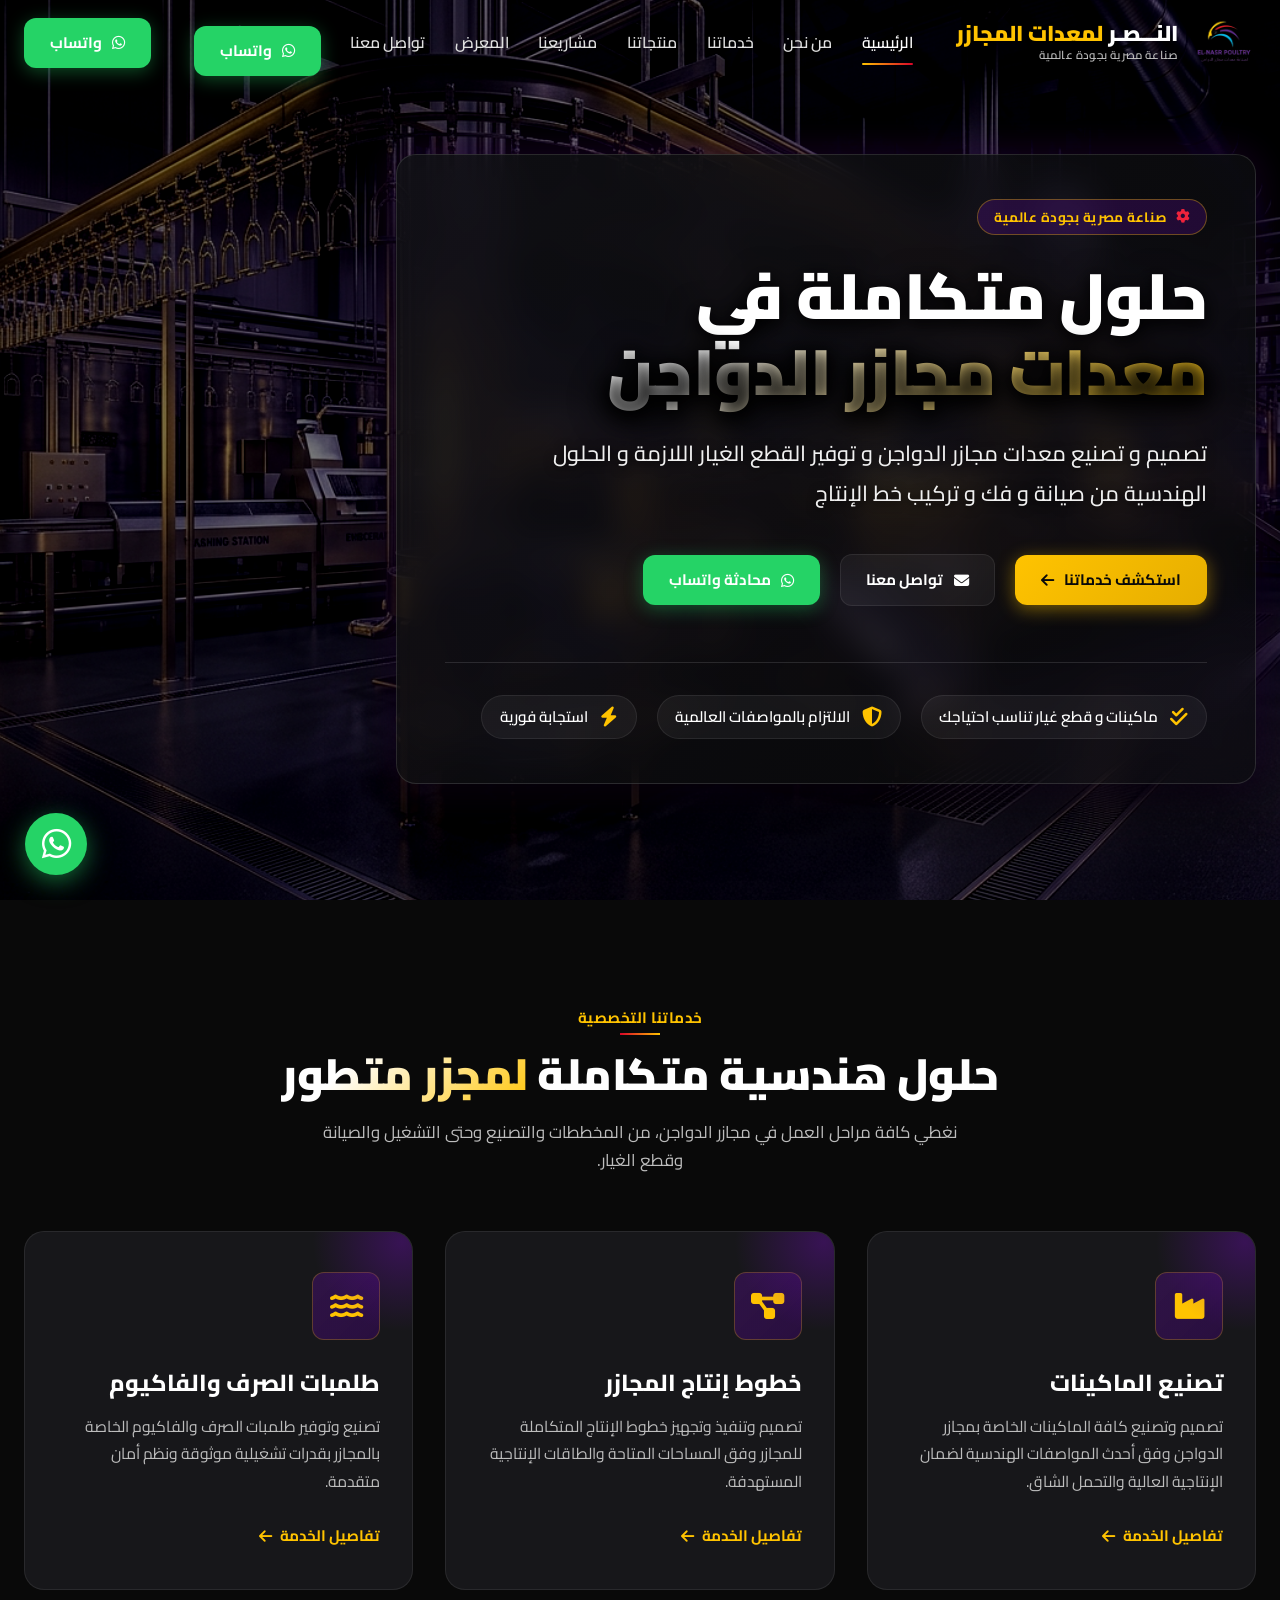
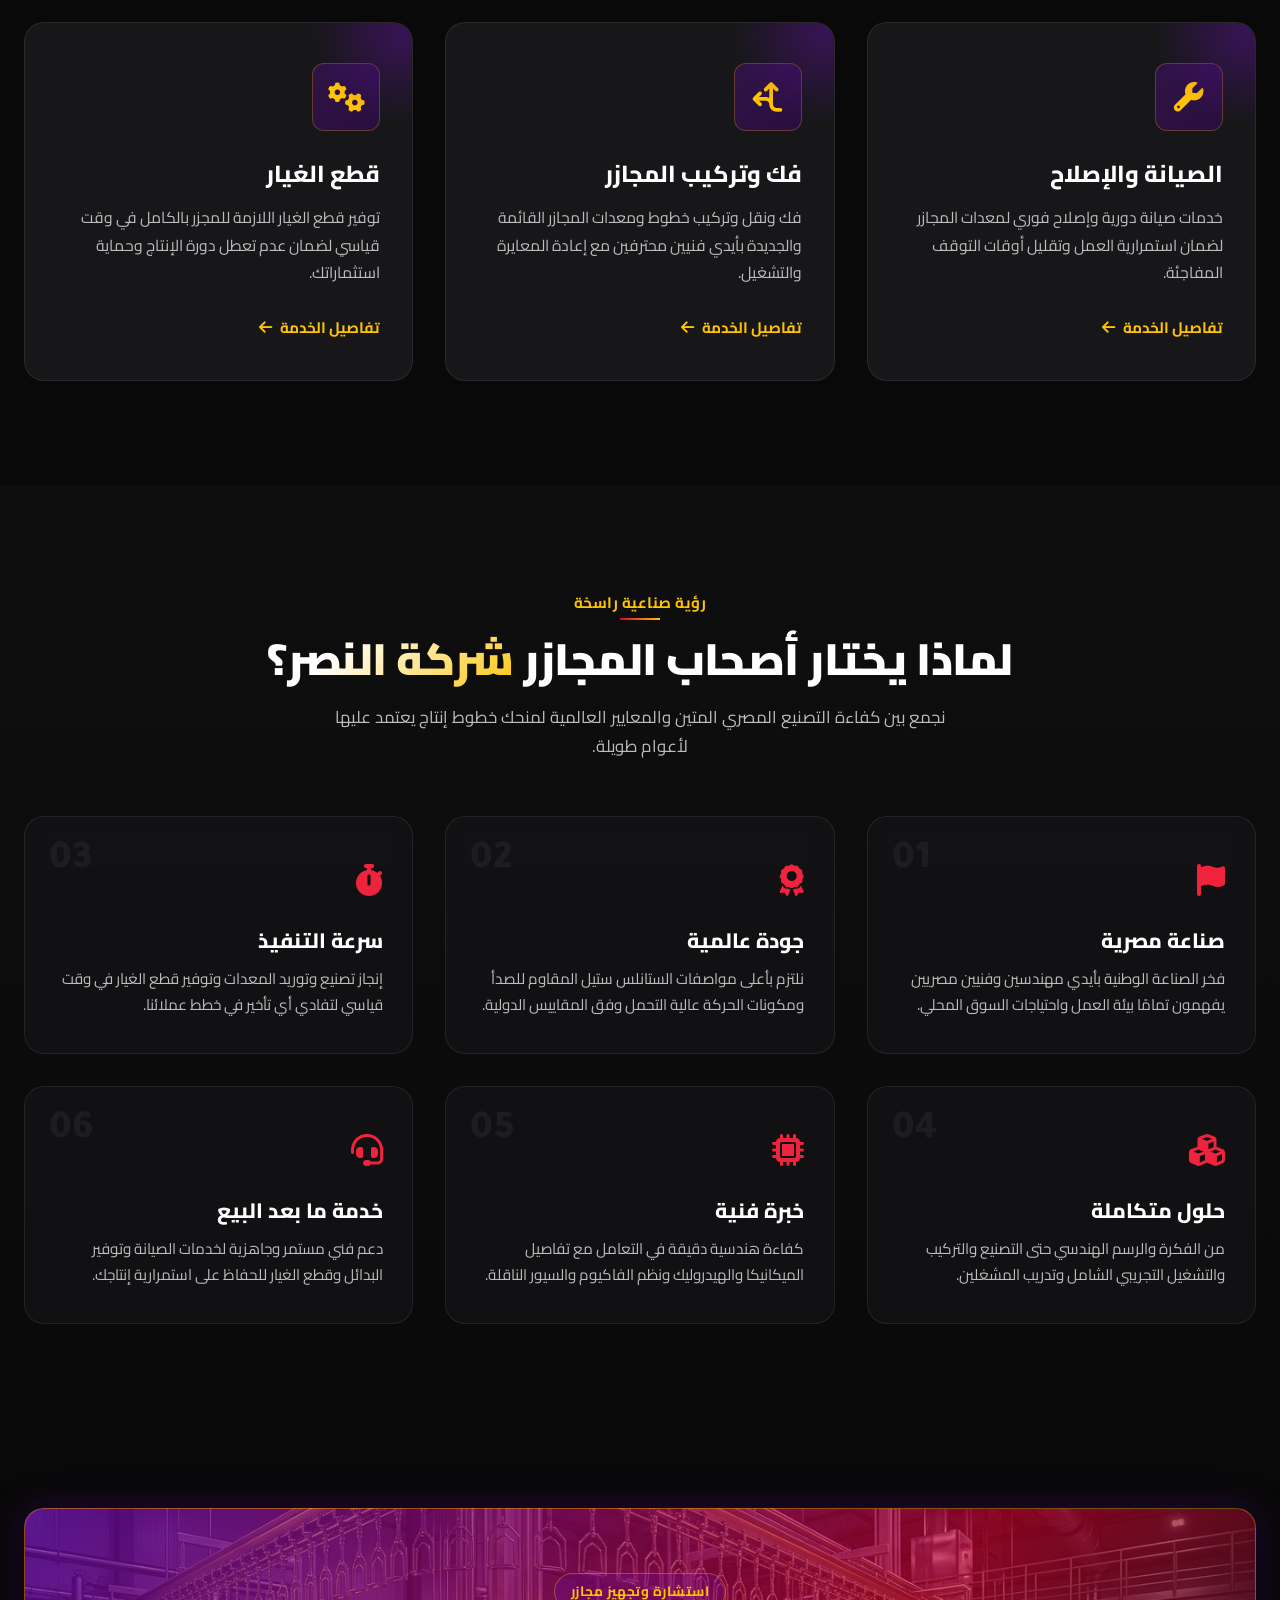
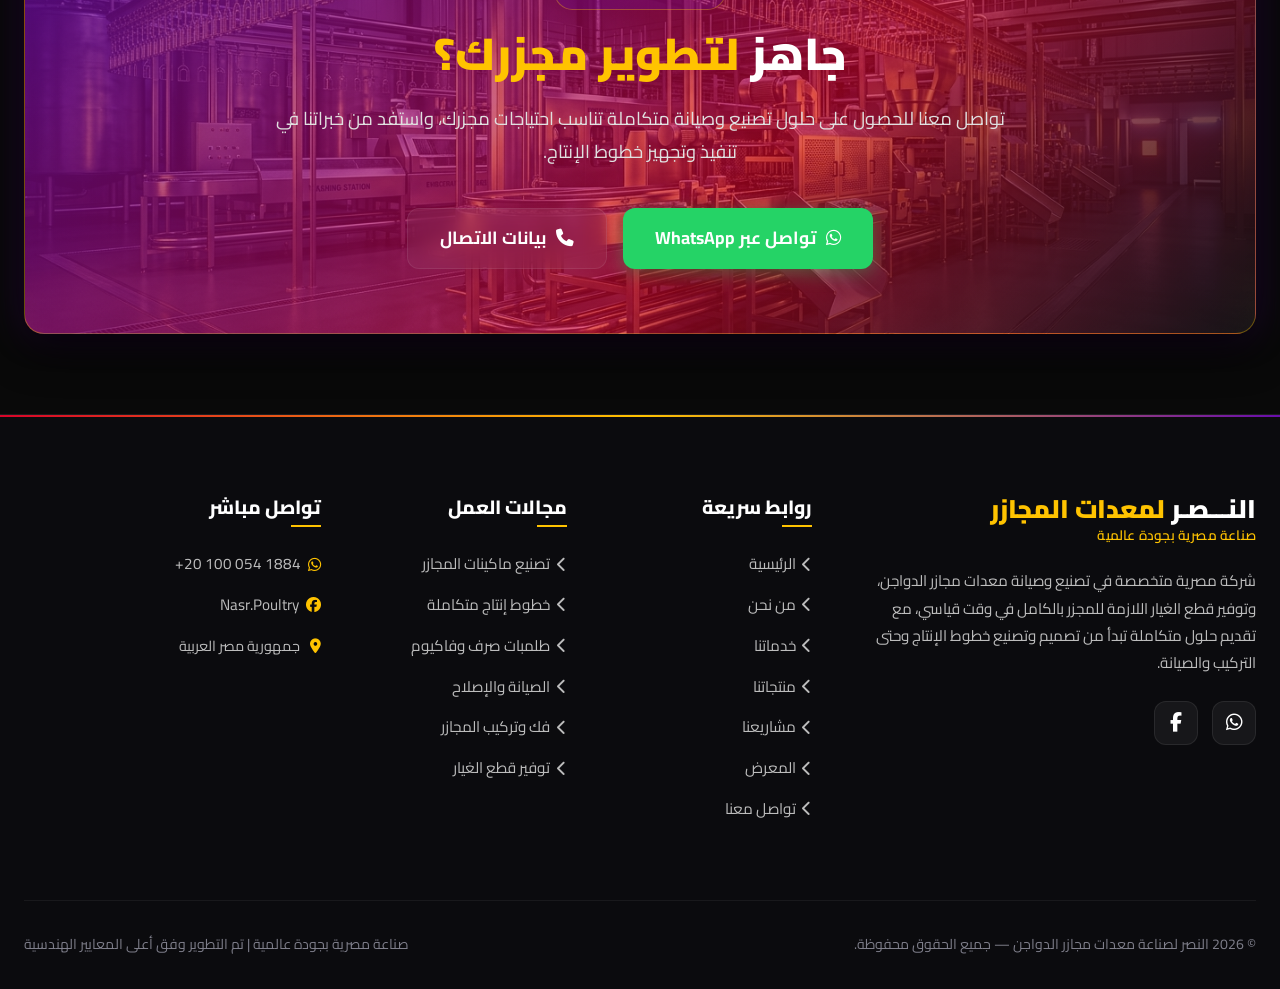
==== commit f00e984a: "Update website" ====
--- a/index.html
+++ b/index.html
@@ -66,7 +66,7 @@
 
       <!-- Header Action Group -->
       <div class="nav-cta-group">
-        <a href="https://wa.me/201000544931" target="_blank" rel="noopener noreferrer" class="btn btn-whatsapp hide-mobile">
+        <a href="https://wa.me/201000541884" target="_blank" rel="noopener noreferrer" class="btn btn-whatsapp hide-mobile">
           <i class="fa-brands fa-whatsapp"></i> واتساب
         </a>
         <button class="mobile-nav-toggle" aria-label="تبديل القائمة">
@@ -111,7 +111,7 @@
               <i class="fa-solid fa-envelope"></i>
               <span>تواصل معنا</span>
             </a>
-            <a href="https://wa.me/201000544931" target="_blank" rel="noopener noreferrer" class="btn btn-whatsapp">
+            <a href="https://wa.me/201000541884" target="_blank" rel="noopener noreferrer" class="btn btn-whatsapp">
               <i class="fa-brands fa-whatsapp"></i>
               <span>محادثة واتساب</span>
             </a>
@@ -339,7 +339,7 @@
               تواصل معنا للحصول على حلول تصنيع وصيانة متكاملة تناسب احتياجات مجزرك، واستفد من خبراتنا في تنفيذ وتجهيز خطوط الإنتاج.
             </p>
             <div style="display: flex; justify-content: center; gap: 1rem; flex-wrap: wrap;">
-              <a href="https://wa.me/201000544931" target="_blank" rel="noopener noreferrer" class="btn btn-whatsapp" style="font-size: 1.1rem; padding: 0.9rem 2rem;">
+              <a href="https://wa.me/201000541884" target="_blank" rel="noopener noreferrer" class="btn btn-whatsapp" style="font-size: 1.1rem; padding: 0.9rem 2rem;">
                 <i class="fa-brands fa-whatsapp"></i>
                 <span>تواصل عبر WhatsApp</span>
               </a>
@@ -369,7 +369,7 @@
             شركة مصرية متخصصة في تصنيع وصيانة معدات مجازر الدواجن، وتوفير قطع الغيار اللازمة للمجزر بالكامل في وقت قياسي، مع تقديم حلول متكاملة تبدأ من تصميم وتصنيع خطوط الإنتاج وحتى التركيب والصيانة.
           </p>
           <div class="footer-social-links">
-            <a href="https://wa.me/201000544931" target="_blank" rel="noopener noreferrer" class="social-icon-btn whatsapp" aria-label="واتساب شركة النصر">
+            <a href="https://wa.me/201000541884" target="_blank" rel="noopener noreferrer" class="social-icon-btn whatsapp" aria-label="واتساب شركة النصر">
               <i class="fa-brands fa-whatsapp"></i>
             </a>
             <a href="https://www.facebook.com/Nasr.Poultry" target="_blank" rel="noopener noreferrer" class="social-icon-btn facebook" aria-label="فيسبوك شركة النصر">
@@ -410,9 +410,9 @@
           <h4 class="footer-col-title">تواصل مباشر</h4>
           <ul class="footer-links-list">
             <li>
-              <a href="https://wa.me/201000544931" target="_blank" rel="noopener noreferrer">
+              <a href="https://wa.me/201000541884" target="_blank" rel="noopener noreferrer">
                 <i class="fa-brands fa-whatsapp text-yellow"></i>
-                <span dir="ltr">+20 100 054 4931</span>
+                <span dir="ltr">+20 100 054 1884</span>
               </a>
             </li>
             <li>
@@ -443,7 +443,7 @@
   </footer>
 
   <!-- Floating WhatsApp Button -->
-  <a href="https://wa.me/201000544931" target="_blank" rel="noopener noreferrer" class="floating-whatsapp-btn" aria-label="تواصل فوري عبر الواتساب">
+  <a href="https://wa.me/201000541884" target="_blank" rel="noopener noreferrer" class="floating-whatsapp-btn" aria-label="تواصل فوري عبر الواتساب">
     <i class="fa-brands fa-whatsapp"></i>
     <span class="floating-whatsapp-tooltip">تواصل معنا عبر واتساب</span>
   </a>
